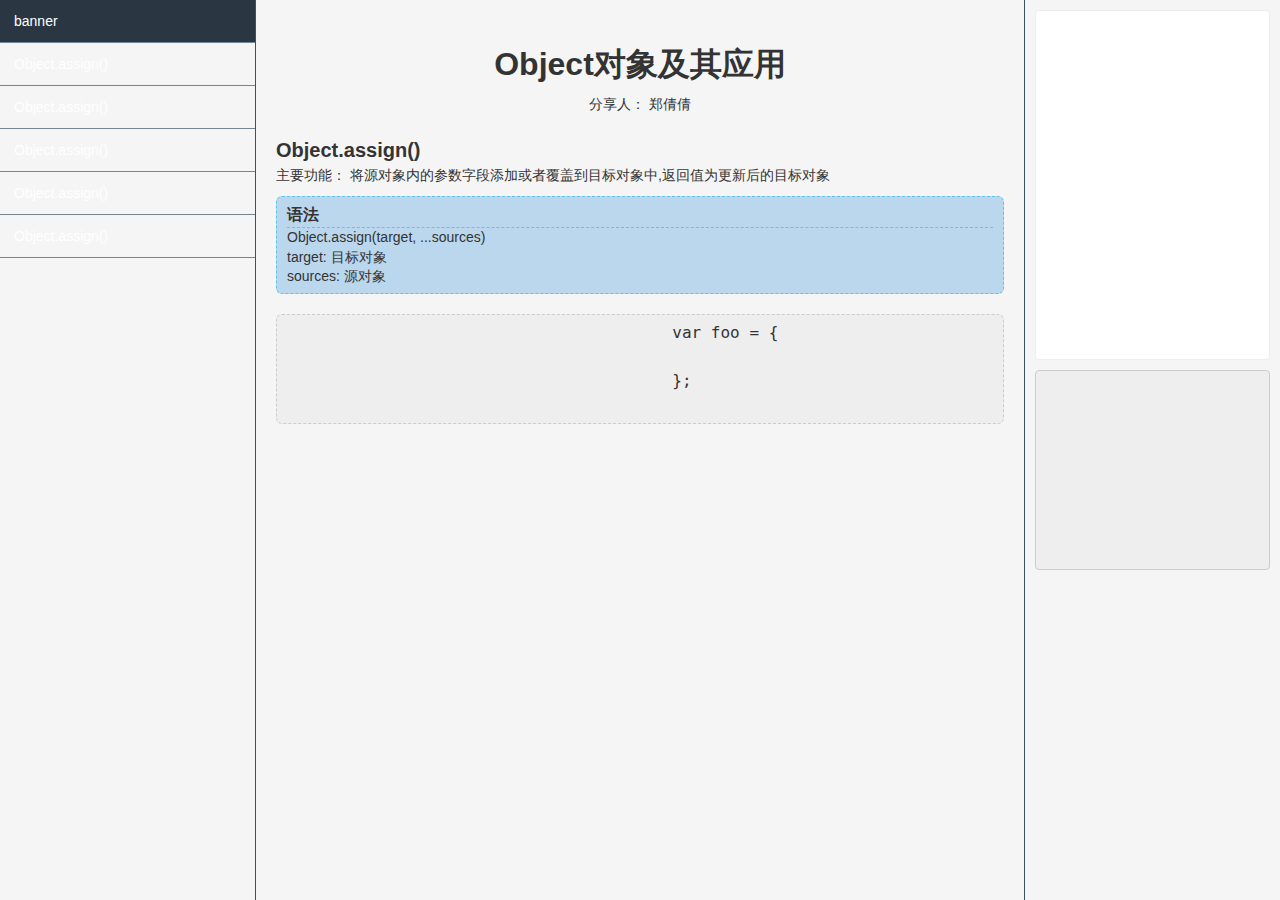
==== object/view/index.html @ 03a698ad ".." ====
<!DOCTYPE html>
<html>
<head>
	<meta charset="utf-8">
	<title></title>
	<link rel="stylesheet" type="text/css" href="../css/index.css">
</head>
<body>
	<div class="container">
		<div class="nav">
			<ul>
				<li class="active">banner</li>
				<li>Object.assign()</li>
				<li>Object.assign()</li>
				<li>Object.assign()</li>
				<li>Object.assign()</li>
				<li>Object.assign()</li>
			</ul>
		</div>
		<div class="main">
			<div class="block">
				<div class="block_title">
					<h1>Object对象及其应用</h1>
					<small class="h1">分享人： 郑倩倩</small>
				</div>
			</div>
			<div class="block">
				<div class="block_title">
					<h2>Object.assign()</h2>
					<small>主要功能： 将源对象内的参数字段添加或者覆盖到目标对象中,返回值为更新后的目标对象</small>
				</div>
				<div class="block_content">
					<div class="tip">
						<p class="title">语法</p>
						<p>Object.assign(target, ...sources)</p>
						<p>target: 目标对象</p>
						<p>sources: 源对象</p>
					</div>
					<pre class="code">
					var foo = {
							
					};
					</pre>
				</div>
			</div>
		</div>
		<div class="inputarea">
			<div class="content" contenteditable="true"></div>
			<div class="console">
				
			</div>
		</div>
	</div>
	<script type="text/javascript" src="../js/index.js"></script>
</body>
</html>
---- object/css/index.css ----
@charset "utf-8";
body,h1,h2,h3,h4,h5,h6,p,dl,dt,dd,ul,ol,li,small,form,button,input,textarea,th,td {margin:0;padding:0;max-height: 9999px;}
/*body,button,input,select,textarea{font:12px/1.5 tahoma,\5b8b\4f53,arial,sans-serif}*/
h1,h2,h3,h4,h5,h6,button,input,select,textarea {font-size:100%;font-weight:normal}
input,button,textarea,select { outline:none;background-color: white;}
ul,ol,li {list-style:none;}
img {border:0;max-width: 100%;display: block;}
textarea { resize:none}
input { outline: none;box-shadow: none;-webkit-appearance: none;appearance:none; }
table {border-collapse:collapse; border-spacing: 0;}
body {color:#333;position:relative;_background-attachment:fixed;_background-image:url(about:blank)}
body,button,input,select,textarea {line-height:1.5em; font-family: '\5FAE\8F6F\96C5\9ED1','Microsoft YaHei',\5b8b\4f53,tahoma,arial,sans-serif;border:0}
html,body {
font-family: "Hiragino Sans GB", "PingFang SC",Helvetica,"Microsoft YaHei","Hiragino Sans GB","enQuanYi Micro Hei",sans-serif;-webkit-font-smoothing: antialiased;
-webkit-font-smoothing: antialiased;
}
* {box-sizing: border-box;-webkit-box-sizing: border-box;color:#333333;padding:0;margin:0;border:0;line-height: 1.5em;max-width: 100%;-webkit-tap-highlight-color:rgba(0,0,0,0);}
a {text-decoration:none;outline:0;color:inherit;}
b,span {color: inherit;font-style: inherit;font-size: inherit;}

.fl { float: left;}
.fr { float: right;}
.btn{cursor: pointer; -ms-user-select: none; -moz-user-select: none; -webkit-user-select: none; user-select: none;}
body .hidden { display: none;}
.clearfix{ zoom:1; }
.clearfix:after{ clear:both; content:"."; display:block; height:0; visibility:hidden;zoom:1;overflow: hidden;}

body, html { 
	height: 100%; 
	background-color: #f5f5f5; 
}
.nav {
	width: 20%;
	height: 100%;
	position: absolute;
	left: 0;
	top: 0;
	border-right: 1px solid #3e5161;
	background: url(../images/bg.png) no-repeat;
	background-size: 100% 100%;
	padding-bottom: 140px;
}
.nav li {
	font-size: 14px;
	line-height: 3em;
	color: #fff;
	padding-left: 1em;
	border-bottom: 1px solid #738492;
	width: 100%;
}
.nav li:hover, .nav li.active {
	background-color: #2a3742;
}

.main {
	margin-left: 20%;
	margin-right: 20%;
	padding: 20px;
}


.block + .block {
	margin-top: 20px;
}
.block_title h1 {
	font-size: 32px;
	font-weight: bold;
	text-align: center;
	padding: 20px 0 6px;
}
.block_title h2 {
	font-size: 20px;
	font-weight: bold;
}

.block_title small {
	display: block;
	font-size: 14px;
}
.block_title small.h1 {
	text-align: center;
}

.tip {
	background-color: #bad7ed;
	padding: 6px 10px;
	border: 1px dashed #5bc5ed;
	margin-top: 10px;
	border-radius: 6px;
}
.tip p {
	line-height: 1.4em;
	font-size: 14px;
}
.tip .title {
	font-size: 16px;
	font-weight: bold;
	border-bottom: 1px dashed #5bc5ed;
	line-height: 1.5em;
}

.code {
	background-color: #eee;
	border: 1px dashed #ccc;
	font-size: 16px;
	padding: 6px 10px;
	border-radius: 6px;
	margin-top: 20px;
}



.inputarea {
	width: 20%;
	position: absolute;
	right: 0;
	top: 0;
	height: 100%;
	border-left: 1px solid #3e5161;
	padding: 10px;
}

.content {
	background-color: #fff;
	border-radius: 4px;
	height: 350px;
	border: 1px solid #eee;
	font-size: 14px;
	padding: 10px;
}

.console {
	background-color: #eee;
	border: 1px solid #ccc;
	height: 200px;
	margin-top: 10px;
	border-radius: 4px;
}
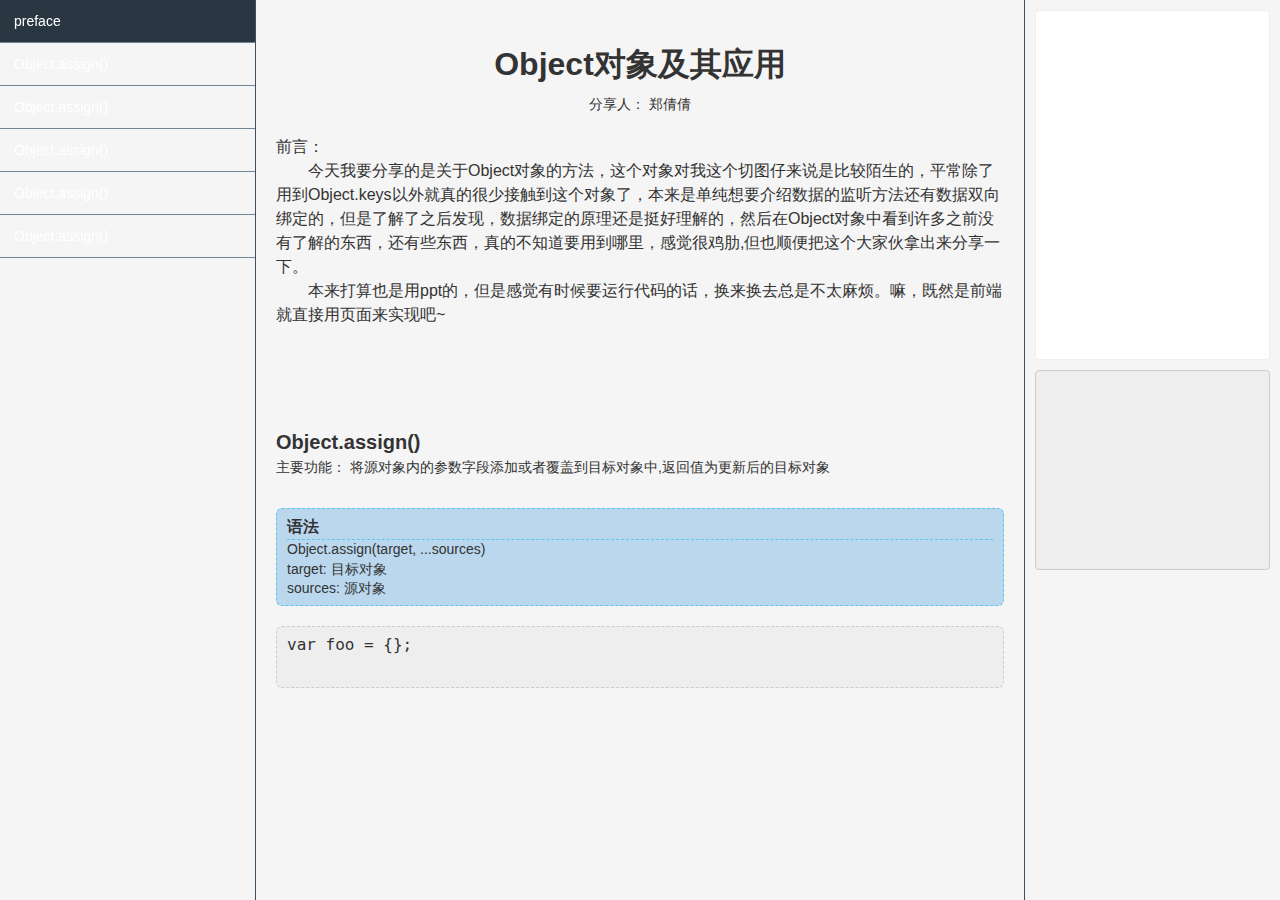
==== commit 01048234: ".." ====
--- a/object/view/index.html
+++ b/object/view/index.html
@@ -9,7 +9,7 @@
 	<div class="container">
 		<div class="nav">
 			<ul>
-				<li class="active">banner</li>
+				<li class="active">preface</li>
 				<li>Object.assign()</li>
 				<li>Object.assign()</li>
 				<li>Object.assign()</li>
@@ -22,6 +22,11 @@
 				<div class="block_title">
 					<h1>Object对象及其应用</h1>
 					<small class="h1">分享人： 郑倩倩</small>
+				</div>
+				<div class="block_content">
+					<p>前言：</p>
+					<p class="block_ct">今天我要分享的是关于Object对象的方法，这个对象对我这个切图仔来说是比较陌生的，平常除了用到Object.keys以外就真的很少接触到这个对象了，本来是单纯想要介绍数据的监听方法还有数据双向绑定的，但是了解了之后发现，数据绑定的原理还是挺好理解的，然后在Object对象中看到许多之前没有了解的东西，还有些东西，真的不知道要用到哪里，感觉很鸡肋,但也顺便把这个大家伙拿出来分享一下。</p>
+					<p class="block_ct">本来打算也是用ppt的，但是感觉有时候要运行代码的话，换来换去总是不太麻烦。嘛，既然是前端就直接用页面来实现吧~</p>
 				</div>
 			</div>
 			<div class="block">
@@ -37,20 +42,17 @@
 						<p>sources: 源对象</p>
 					</div>
 					<pre class="code">
-					var foo = {
-							
-					};
+						var foo = {};
 					</pre>
 				</div>
 			</div>
 		</div>
 		<div class="inputarea">
-			<div class="content" contenteditable="true"></div>
-			<div class="console">
-				
-			</div>
+			<pre class="content" contenteditable="true"></pre>
+			<pre class="console"></pre>
 		</div>
 	</div>
 	<script type="text/javascript" src="../js/index.js"></script>
+	<script type="text/javascript" class="myscript"></script>
 </body>
 </html>--- a/object/css/index.css
+++ b/object/css/index.css
@@ -32,7 +32,7 @@
 .nav {
 	width: 20%;
 	height: 100%;
-	position: absolute;
+	position: fixed;
 	left: 0;
 	top: 0;
 	border-right: 1px solid #3e5161;
@@ -52,6 +52,35 @@
 	background-color: #2a3742;
 }
 
+.inputarea {
+	width: 20%;
+	position: fixed;
+	right: 0;
+	top: 0;
+	height: 100%;
+	border-left: 1px solid #3e5161;
+	padding: 10px;
+}
+
+.content {
+	background-color: #fff;
+	border-radius: 4px;
+	height: 350px;
+	border: 1px solid #eee;
+	font-size: 14px;
+	padding: 10px;
+}
+
+.console {
+	background-color: #eee;
+	border: 1px solid #ccc;
+	height: 200px;
+	margin-top: 10px;
+	padding: 10px;
+	border-radius: 4px;
+}
+
+
 .main {
 	margin-left: 20%;
 	margin-right: 20%;
@@ -59,6 +88,9 @@
 }
 
 
+.block {
+	padding-bottom: 80px;
+}
 .block + .block {
 	margin-top: 20px;
 }
@@ -81,6 +113,12 @@
 	text-align: center;
 }
 
+.block_content {
+	padding-top: 20px;
+}
+.block_ct {
+	text-indent: 2em;
+}
 .tip {
 	background-color: #bad7ed;
 	padding: 6px 10px;
@@ -110,29 +148,3 @@
 
 
 
-.inputarea {
-	width: 20%;
-	position: absolute;
-	right: 0;
-	top: 0;
-	height: 100%;
-	border-left: 1px solid #3e5161;
-	padding: 10px;
-}
-
-.content {
-	background-color: #fff;
-	border-radius: 4px;
-	height: 350px;
-	border: 1px solid #eee;
-	font-size: 14px;
-	padding: 10px;
-}
-
-.console {
-	background-color: #eee;
-	border: 1px solid #ccc;
-	height: 200px;
-	margin-top: 10px;
-	border-radius: 4px;
-}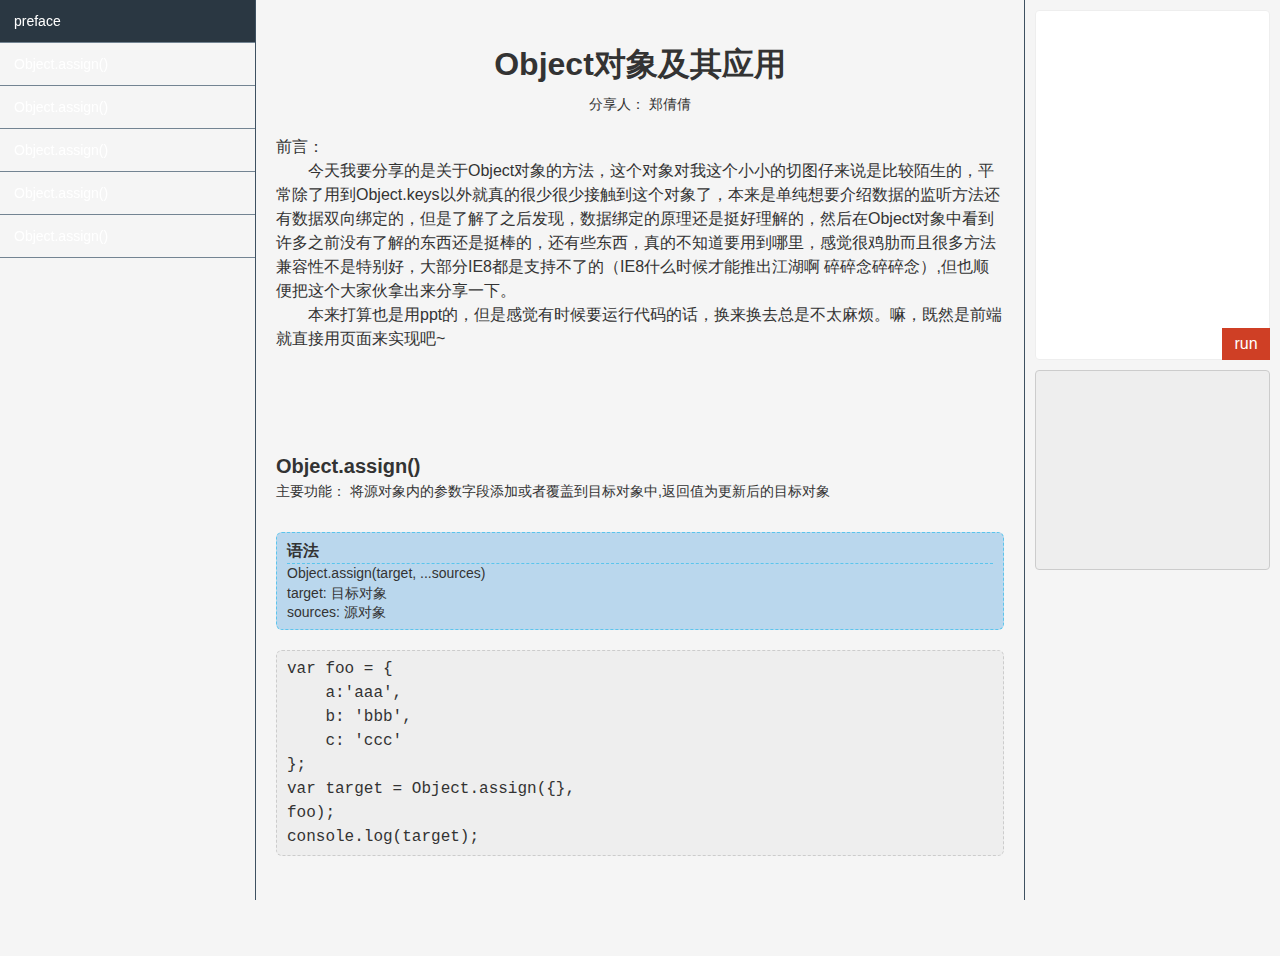
==== commit 298e9300: ".." ====
--- a/object/view/index.html
+++ b/object/view/index.html
@@ -25,7 +25,7 @@
 				</div>
 				<div class="block_content">
 					<p>前言：</p>
-					<p class="block_ct">今天我要分享的是关于Object对象的方法，这个对象对我这个切图仔来说是比较陌生的，平常除了用到Object.keys以外就真的很少接触到这个对象了，本来是单纯想要介绍数据的监听方法还有数据双向绑定的，但是了解了之后发现，数据绑定的原理还是挺好理解的，然后在Object对象中看到许多之前没有了解的东西，还有些东西，真的不知道要用到哪里，感觉很鸡肋,但也顺便把这个大家伙拿出来分享一下。</p>
+					<p class="block_ct">今天我要分享的是关于Object对象的方法，这个对象对我这个小小的切图仔来说是比较陌生的，平常除了用到Object.keys以外就真的很少很少接触到这个对象了，本来是单纯想要介绍数据的监听方法还有数据双向绑定的，但是了解了之后发现，数据绑定的原理还是挺好理解的，然后在Object对象中看到许多之前没有了解的东西还是挺棒的，还有些东西，真的不知道要用到哪里，感觉很鸡肋而且很多方法兼容性不是特别好，大部分IE8都是支持不了的（IE8什么时候才能推出江湖啊 碎碎念碎碎念）,但也顺便把这个大家伙拿出来分享一下。</p>
 					<p class="block_ct">本来打算也是用ppt的，但是感觉有时候要运行代码的话，换来换去总是不太麻烦。嘛，既然是前端就直接用页面来实现吧~</p>
 				</div>
 			</div>
@@ -42,13 +42,16 @@
 						<p>sources: 源对象</p>
 					</div>
 					<pre class="code">
-						var foo = {};
+						var foo = {a:'aaa',b: 'bbb',c: 'ccc'};
+						var target = Object.assign({},foo);
+						console.log(target);
 					</pre>
 				</div>
 			</div>
 		</div>
 		<div class="inputarea">
 			<pre class="content" contenteditable="true"></pre>
+			<div class="run btn">run</div>
 			<pre class="console"></pre>
 		</div>
 	</div>
--- a/object/css/index.css
+++ b/object/css/index.css
@@ -80,6 +80,18 @@
 	border-radius: 4px;
 }
 
+.run {
+	background-color: #cf3f25;
+	width: 3em;
+	text-align: center;
+	display: block;
+	height: 2em;
+	line-height: 2em;
+	font-size: 16px;
+	margin-top: -2em;
+	float: right;
+	color: #fff;
+}
 
 .main {
 	margin-left: 20%;
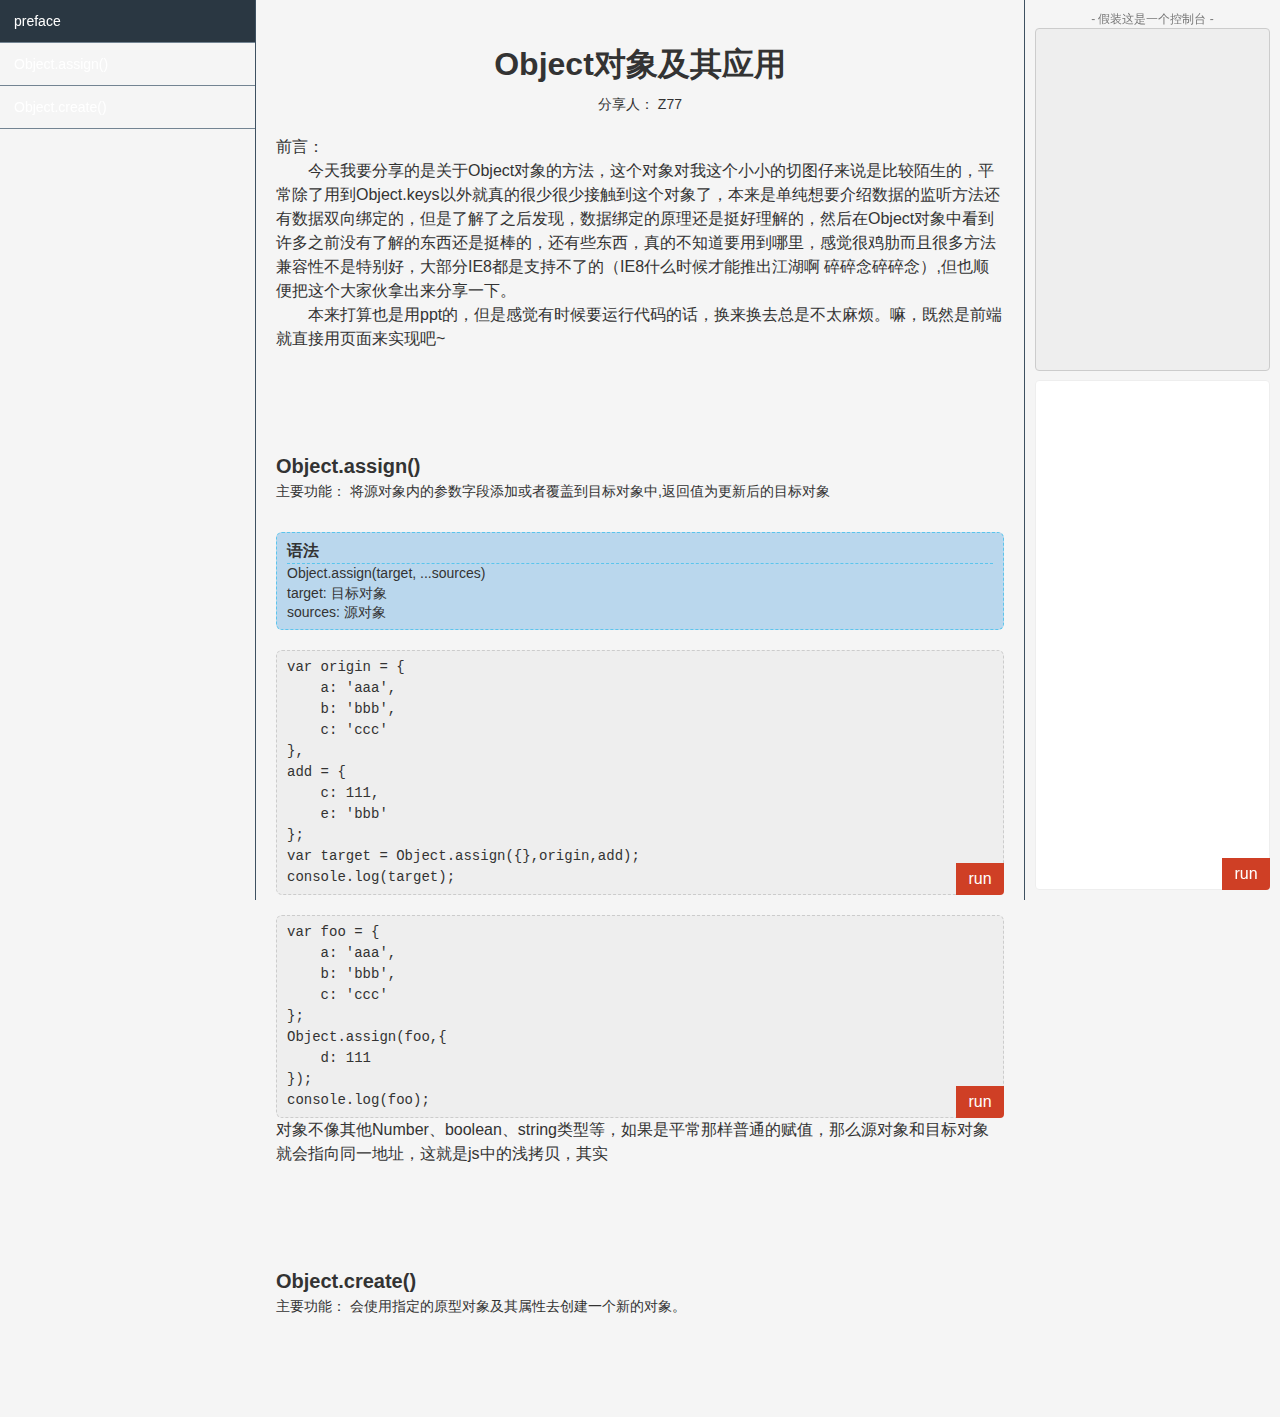
==== commit add8f053: ".." ====
--- a/object/view/index.html
+++ b/object/view/index.html
@@ -2,26 +2,23 @@
 <html>
 <head>
 	<meta charset="utf-8">
-	<title></title>
+	<title>technology-sharing_object</title>
 	<link rel="stylesheet" type="text/css" href="../css/index.css">
 </head>
 <body>
 	<div class="container">
 		<div class="nav">
 			<ul>
-				<li class="active">preface</li>
-				<li>Object.assign()</li>
-				<li>Object.assign()</li>
-				<li>Object.assign()</li>
-				<li>Object.assign()</li>
-				<li>Object.assign()</li>
+				<li><a href="#preface" class="active">preface</a></li>
+				<li><a href="#assign">Object.assign()</a></li>
+				<li><a href="#create">Object.create()</a></li>
 			</ul>
 		</div>
 		<div class="main">
-			<div class="block">
+			<div class="block" id="preface">
 				<div class="block_title">
 					<h1>Object对象及其应用</h1>
-					<small class="h1">分享人： 郑倩倩</small>
+					<small class="h1">分享人： Z77</small>
 				</div>
 				<div class="block_content">
 					<p>前言：</p>
@@ -29,7 +26,7 @@
 					<p class="block_ct">本来打算也是用ppt的，但是感觉有时候要运行代码的话，换来换去总是不太麻烦。嘛，既然是前端就直接用页面来实现吧~</p>
 				</div>
 			</div>
-			<div class="block">
+			<div class="block" id="assign">
 				<div class="block_title">
 					<h2>Object.assign()</h2>
 					<small>主要功能： 将源对象内的参数字段添加或者覆盖到目标对象中,返回值为更新后的目标对象</small>
@@ -42,17 +39,36 @@
 						<p>sources: 源对象</p>
 					</div>
 					<pre class="code">
-						var foo = {a:'aaa',b: 'bbb',c: 'ccc'};
-						var target = Object.assign({},foo);
+						var origin = {a: 'aaa',b: 'bbb',c: 'ccc'},
+							add = {c: 111,e: 'bbb'};
+						var target = Object.assign({},origin,add);
 						console.log(target);
 					</pre>
+					<div class="run btn">run</div>
+					<pre class="code">
+						var foo = {a: 'aaa',b: 'bbb',c: 'ccc'};
+						Object.assign(foo,{d: 111});
+						console.log(foo);
+					</pre>
+					<div class="run btn">run</div>
+					<p>对象不像其他Number、boolean、string类型等，如果是平常那样普通的赋值，那么源对象和目标对象就会指向同一地址，这就是js中的浅拷贝，其实</p>
 				</div>
 			</div>
-		</div>
+			<div class="block" id="create">
+				<div class="block_title">
+					<h2>Object.create()</h2>
+					<small>主要功能： 会使用指定的原型对象及其属性去创建一个新的对象。</small>
+				</div>
+			</div>
+		</div> 
 		<div class="inputarea">
+			<div class="console">
+				<p class="console_title">- 假装这是一个控制台 -</p>
+				<pre class="console_content"></pre>
+			</div>
+
 			<pre class="content" contenteditable="true"></pre>
 			<div class="run btn">run</div>
-			<pre class="console"></pre>
 		</div>
 	</div>
 	<script type="text/javascript" src="../js/index.js"></script>
--- a/object/css/index.css
+++ b/object/css/index.css
@@ -40,7 +40,8 @@
 	background-size: 100% 100%;
 	padding-bottom: 140px;
 }
-.nav li {
+.nav li a{
+	display: block;
 	font-size: 14px;
 	line-height: 3em;
 	color: #fff;
@@ -48,8 +49,23 @@
 	border-bottom: 1px solid #738492;
 	width: 100%;
 }
-.nav li:hover, .nav li.active {
+
+.nav a:hover, .nav a.active {
 	background-color: #2a3742;
+}
+
+.run {
+	background-color: #cf3f25;
+	width: 3em;
+	text-align: center;
+	display: block;
+	height: 2em;
+	line-height: 2em;
+	font-size: 16px;
+	margin-top: -2em;
+	float: right;
+	color: #fff;
+	border-bottom-right-radius: 4px;
 }
 
 .inputarea {
@@ -65,33 +81,46 @@
 .content {
 	background-color: #fff;
 	border-radius: 4px;
-	height: 350px;
+	position: absolute;
+	bottom: 10px;
+	top: 370px;
+	left: 10px;
+	right: 10px;
 	border: 1px solid #eee;
 	font-size: 14px;
+	margin-top: 10px;
 	padding: 10px;
 }
 
 .console {
+	position: absolute;
+	top: 10px;
+	left: 10px;
+	right: 10px;
+	height: 350px;
+}
+.console_title {
+	font-size: 12px;
+	text-align: center;
+	color: #777;
+}
+.console_content {
 	background-color: #eee;
 	border: 1px solid #ccc;
-	height: 200px;
-	margin-top: 10px;
+	border-radius: 4px;
+	width: 100%;
+	height: 98%;
+	display: inline-block;
 	padding: 10px;
-	border-radius: 4px;
 }
 
-.run {
-	background-color: #cf3f25;
-	width: 3em;
-	text-align: center;
-	display: block;
-	height: 2em;
-	line-height: 2em;
-	font-size: 16px;
-	margin-top: -2em;
-	float: right;
-	color: #fff;
+
+.inputarea .run {
+	position: absolute;
+	z-index: 1;
+	bottom: 10px;right: 10px;
 }
+
 
 .main {
 	margin-left: 20%;
@@ -152,7 +181,7 @@
 .code {
 	background-color: #eee;
 	border: 1px dashed #ccc;
-	font-size: 16px;
+	font-size: 14px;
 	padding: 6px 10px;
 	border-radius: 6px;
 	margin-top: 20px;
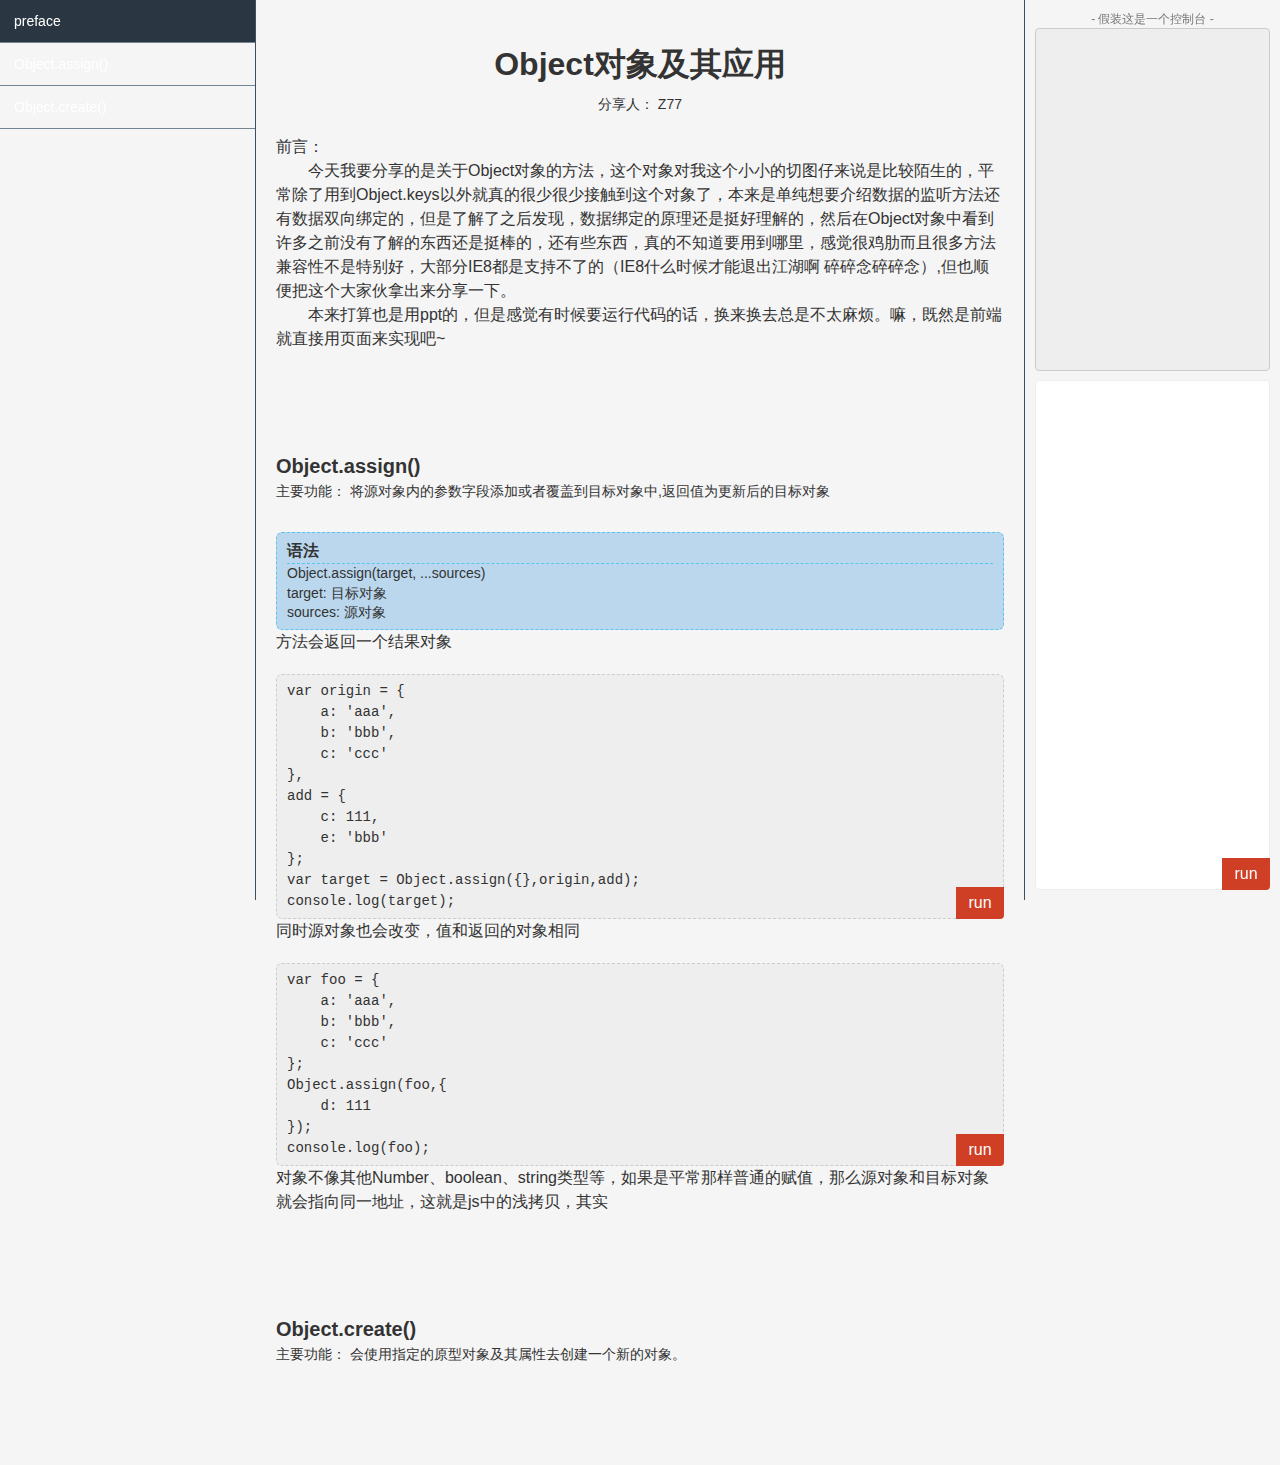
==== commit 4cf3a12b: ".." ====
--- a/object/view/index.html
+++ b/object/view/index.html
@@ -3,6 +3,7 @@
 <head>
 	<meta charset="utf-8">
 	<title>technology-sharing_object</title>
+	<link rel="shortcut icon" href="../images/favicon.ico" type="image/x-icon" />
 	<link rel="stylesheet" type="text/css" href="../css/index.css">
 </head>
 <body>
@@ -22,7 +23,7 @@
 				</div>
 				<div class="block_content">
 					<p>前言：</p>
-					<p class="block_ct">今天我要分享的是关于Object对象的方法，这个对象对我这个小小的切图仔来说是比较陌生的，平常除了用到Object.keys以外就真的很少很少接触到这个对象了，本来是单纯想要介绍数据的监听方法还有数据双向绑定的，但是了解了之后发现，数据绑定的原理还是挺好理解的，然后在Object对象中看到许多之前没有了解的东西还是挺棒的，还有些东西，真的不知道要用到哪里，感觉很鸡肋而且很多方法兼容性不是特别好，大部分IE8都是支持不了的（IE8什么时候才能推出江湖啊 碎碎念碎碎念）,但也顺便把这个大家伙拿出来分享一下。</p>
+					<p class="block_ct">今天我要分享的是关于Object对象的方法，这个对象对我这个小小的切图仔来说是比较陌生的，平常除了用到Object.keys以外就真的很少很少接触到这个对象了，本来是单纯想要介绍数据的监听方法还有数据双向绑定的，但是了解了之后发现，数据绑定的原理还是挺好理解的，然后在Object对象中看到许多之前没有了解的东西还是挺棒的，还有些东西，真的不知道要用到哪里，感觉很鸡肋而且很多方法兼容性不是特别好，大部分IE8都是支持不了的（IE8什么时候才能退出江湖啊 碎碎念碎碎念）,但也顺便把这个大家伙拿出来分享一下。</p>
 					<p class="block_ct">本来打算也是用ppt的，但是感觉有时候要运行代码的话，换来换去总是不太麻烦。嘛，既然是前端就直接用页面来实现吧~</p>
 				</div>
 			</div>
@@ -38,20 +39,26 @@
 						<p>target: 目标对象</p>
 						<p>sources: 源对象</p>
 					</div>
-					<pre class="code">
-						var origin = {a: 'aaa',b: 'bbb',c: 'ccc'},
-							add = {c: 111,e: 'bbb'};
-						var target = Object.assign({},origin,add);
-						console.log(target);
-					</pre>
-					<div class="run btn">run</div>
-					<pre class="code">
-						var foo = {a: 'aaa',b: 'bbb',c: 'ccc'};
-						Object.assign(foo,{d: 111});
-						console.log(foo);
-					</pre>
-					<div class="run btn">run</div>
-					<p>对象不像其他Number、boolean、string类型等，如果是平常那样普通的赋值，那么源对象和目标对象就会指向同一地址，这就是js中的浅拷贝，其实</p>
+					<p class="block_intro">方法会返回一个结果对象</p>
+					<div class="codearea">
+						<pre class="code">
+							var origin = {a: 'aaa',b: 'bbb',c: 'ccc'},
+								add = {c: 111,e: 'bbb'};
+							var target = Object.assign({},origin,add);
+							console.log(target);
+						</pre>
+						<div class="run btn">run</div>
+					</div>
+					<p class="block_intro">同时源对象也会改变，值和返回的对象相同</p>
+					<div class="codearea">
+						<pre class="code">
+							var foo = {a: 'aaa',b: 'bbb',c: 'ccc'};
+							Object.assign(foo,{d: 111});
+							console.log(foo);
+						</pre>
+						<div class="run btn">run</div>
+					</div>
+					<p class="block_intro">对象不像其他Number、boolean、string类型等，如果是平常那样普通的赋值，那么源对象和目标对象就会指向同一地址，这就是js中的浅拷贝，其实</p>
 				</div>
 			</div>
 			<div class="block" id="create">
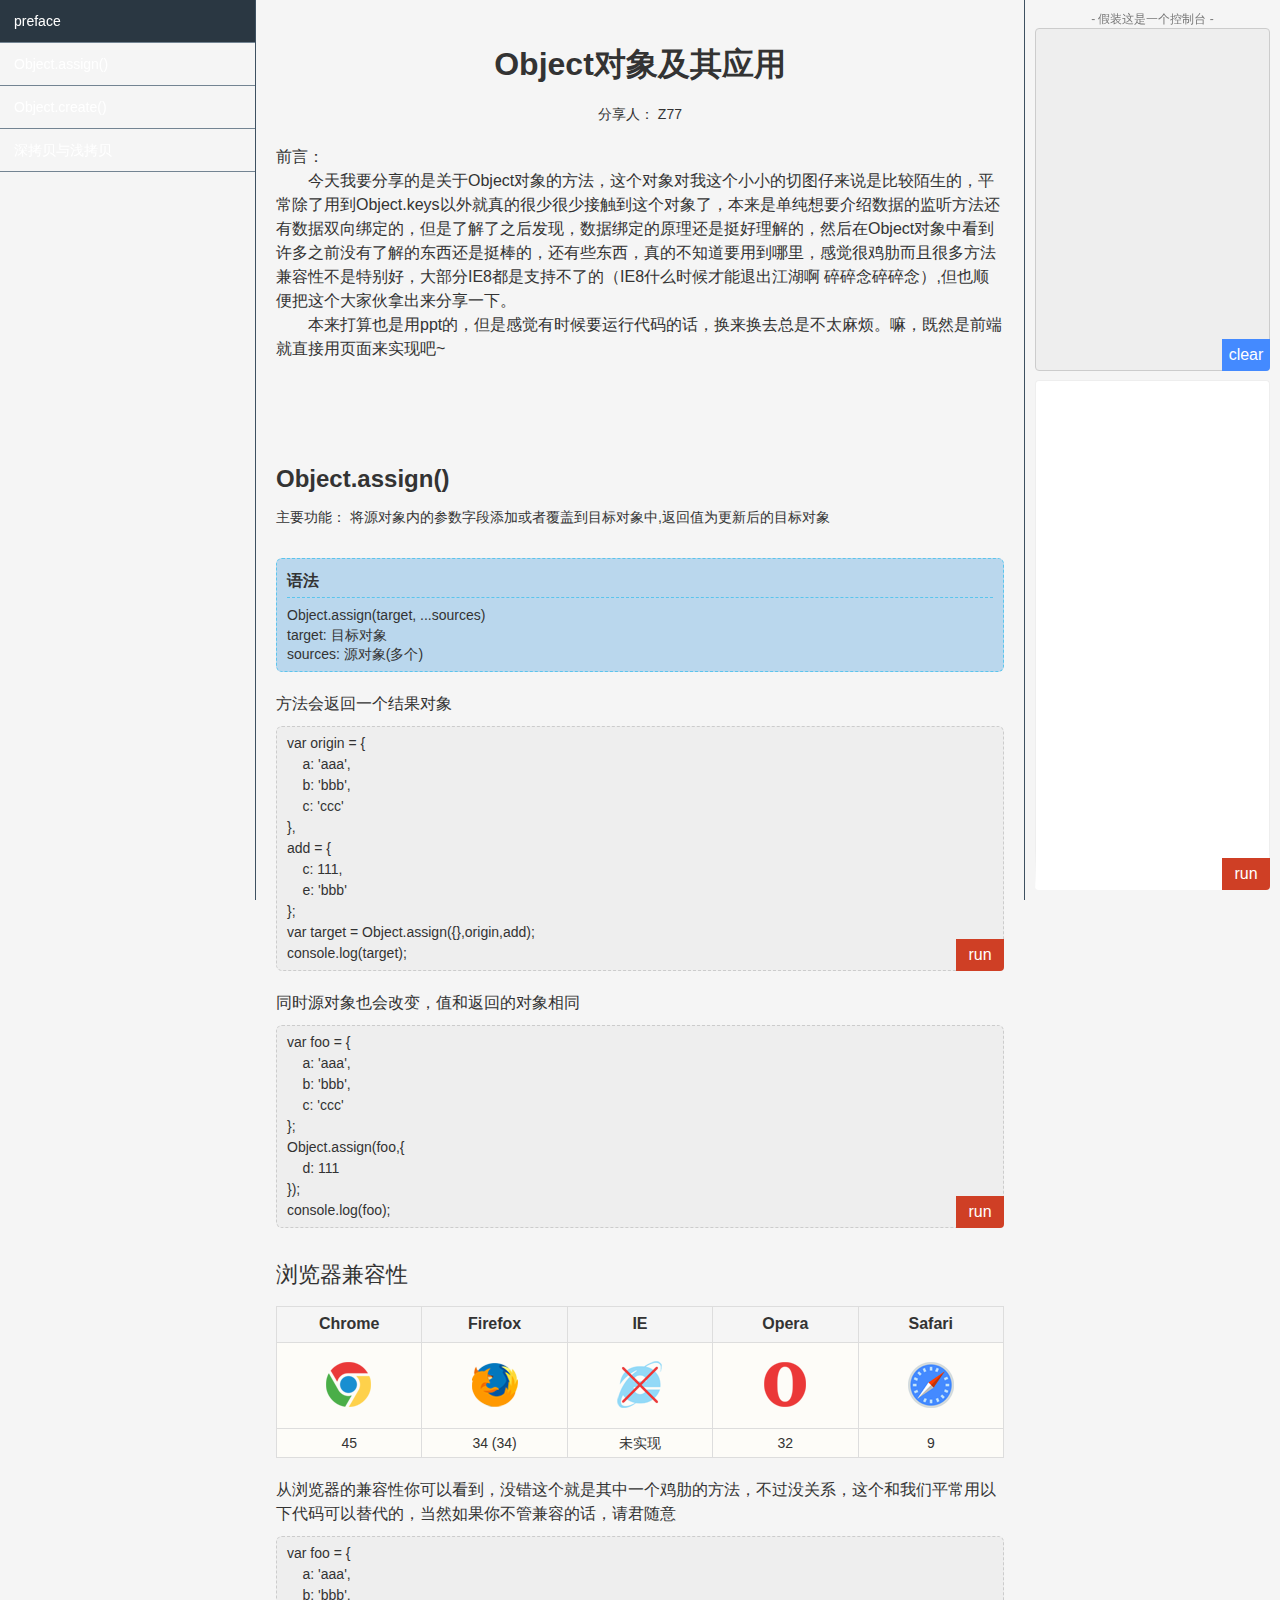
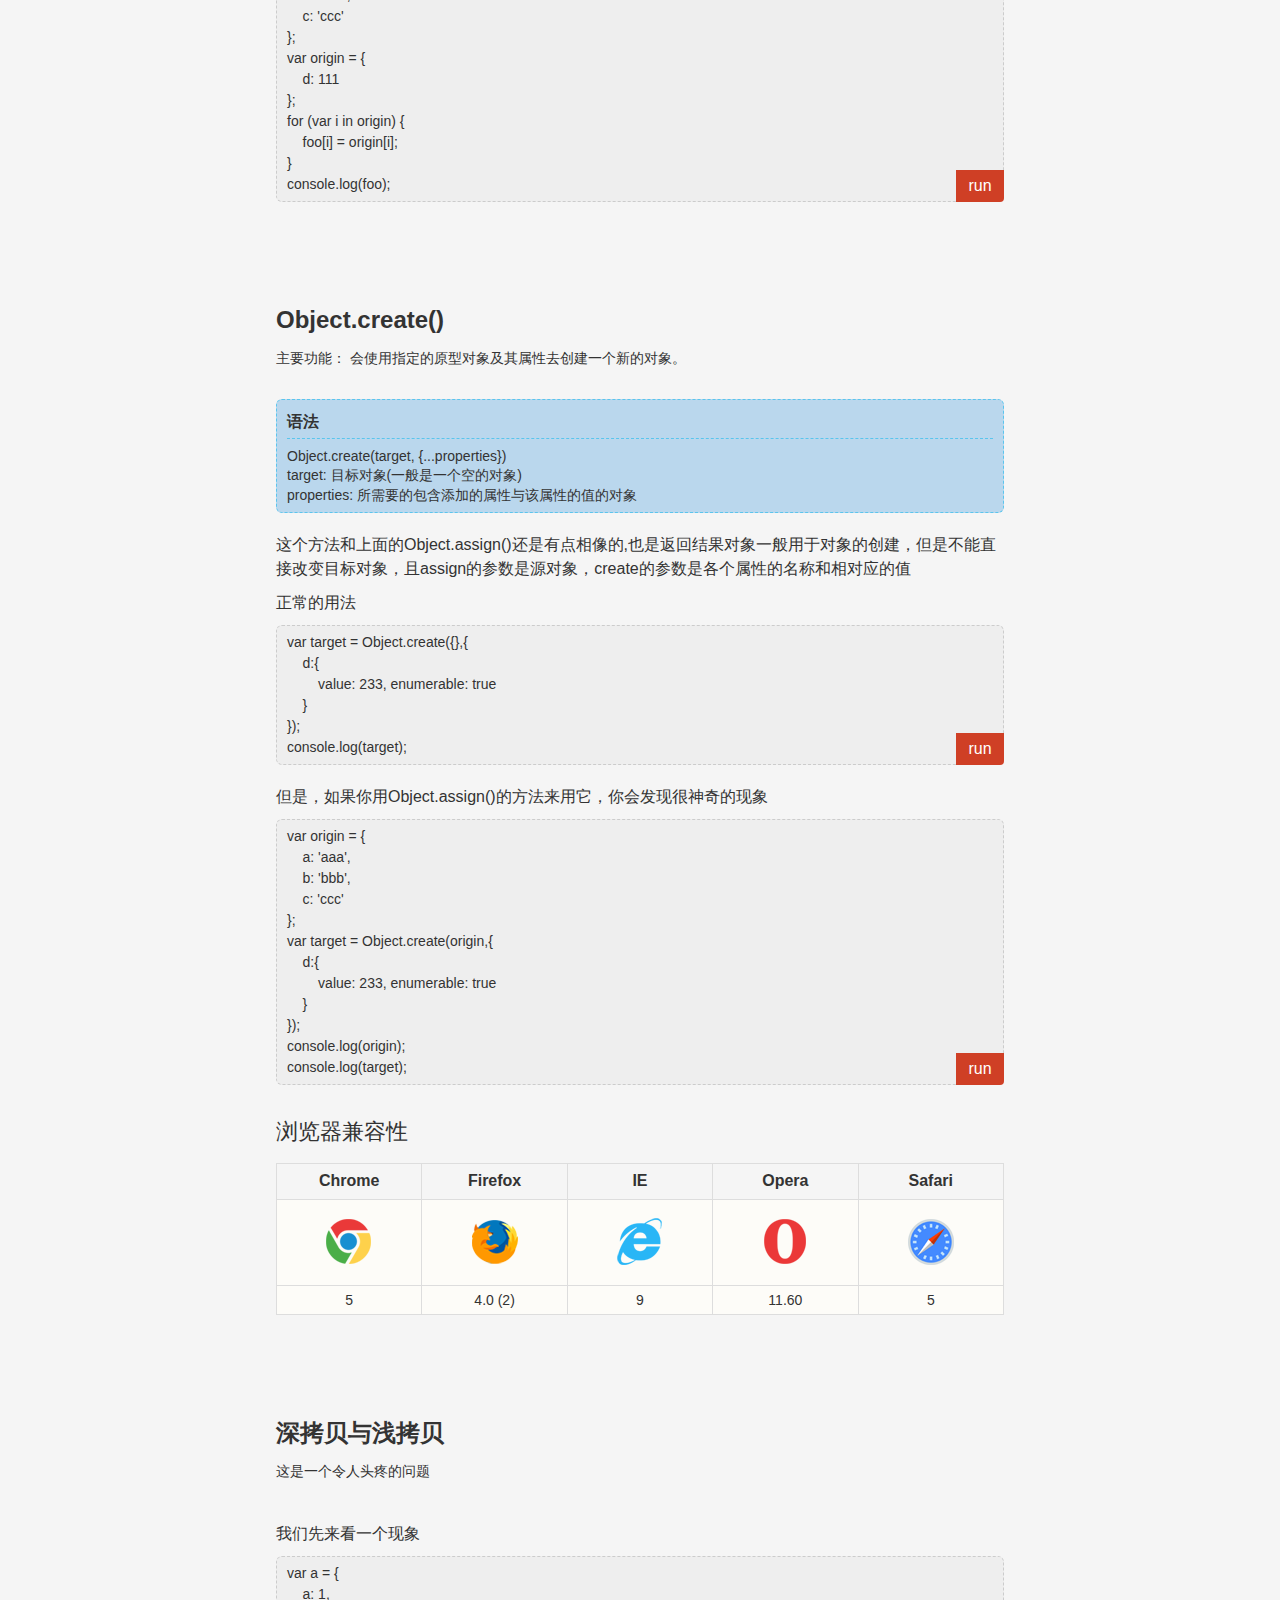
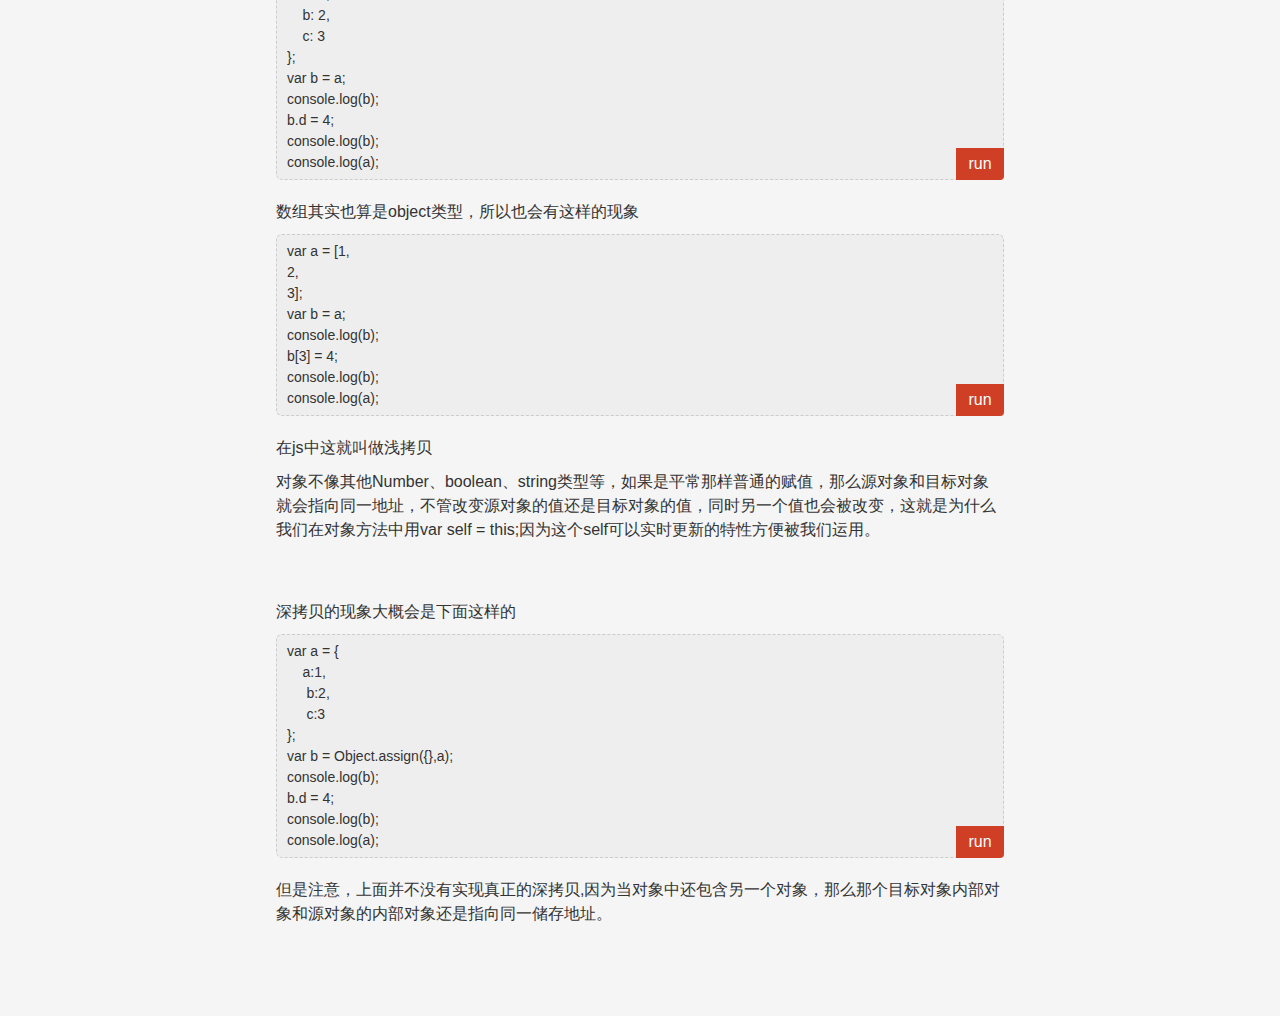
==== commit 1d117835: ".." ====
--- a/object/view/index.html
+++ b/object/view/index.html
@@ -3,7 +3,7 @@
 <head>
 	<meta charset="utf-8">
 	<title>technology-sharing_object</title>
-	<link rel="shortcut icon" href="../images/favicon.ico" type="image/x-icon" />
+	<link rel="shortcut icon" href="../../resource/favicon/favicon.ico" type="image/x-icon" />
 	<link rel="stylesheet" type="text/css" href="../css/index.css">
 </head>
 <body>
@@ -13,6 +13,7 @@
 				<li><a href="#preface" class="active">preface</a></li>
 				<li><a href="#assign">Object.assign()</a></li>
 				<li><a href="#create">Object.create()</a></li>
+				<li><a href="#copy">深拷贝与浅拷贝</a></li>
 			</ul>
 		</div>
 		<div class="main">
@@ -27,6 +28,8 @@
 					<p class="block_ct">本来打算也是用ppt的，但是感觉有时候要运行代码的话，换来换去总是不太麻烦。嘛，既然是前端就直接用页面来实现吧~</p>
 				</div>
 			</div>
+
+
 			<div class="block" id="assign">
 				<div class="block_title">
 					<h2>Object.assign()</h2>
@@ -37,7 +40,7 @@
 						<p class="title">语法</p>
 						<p>Object.assign(target, ...sources)</p>
 						<p>target: 目标对象</p>
-						<p>sources: 源对象</p>
+						<p>sources: 源对象(多个)</p>
 					</div>
 					<p class="block_intro">方法会返回一个结果对象</p>
 					<div class="codearea">
@@ -58,27 +61,190 @@
 						</pre>
 						<div class="run btn">run</div>
 					</div>
-					<p class="block_intro">对象不像其他Number、boolean、string类型等，如果是平常那样普通的赋值，那么源对象和目标对象就会指向同一地址，这就是js中的浅拷贝，其实</p>
-				</div>
-			</div>
+					<div class="browsersupport">
+						<h3>浏览器兼容性</h3>
+						<table class="browsersupport_table">
+						  	<tbody>
+						  		<tr>
+							      	<th>Chrome</th>
+							      	<th>Firefox</th>
+							      	<th>IE</th>
+							      	<th>Opera</th>
+							      	<th>Safari</th>
+						  		</tr>
+						  		<tr class="browsersupport_icons">
+						      		<td><span class="icon icon_browser icon_browser-bschrome"></span></td>
+						      		<td><span class="icon icon_browser icon_browser-bsfirefox"></span></td>
+						      		<td><span class="icon icon_browser icon_browser-noneie"></span></td>
+						      		<td><span class="icon icon_browser icon_browser-bsopera"></span></td>
+						      		<td><span class="icon icon_browser icon_browser-bssafari"></span></td>
+						  		</tr>
+						  		<tr>
+						  			<td>45</td>
+						  			<td>34 (34)</td>
+						  			<td>未实现</td>
+						  			<td>32</td>
+						  			<td>9</td>
+						  		</tr>
+							</tbody>
+						</table>
+					</div>
+					<p class="block_intro">从浏览器的兼容性你可以看到，没错这个就是其中一个鸡肋的方法，不过没关系，这个和我们平常用以下代码可以替代的，当然如果你不管兼容的话，请君随意</p>
+					<div class="codearea">
+						<pre class="code">
+							var foo = {a: 'aaa',b: 'bbb',c: 'ccc'};
+							var origin = {d: 111};
+							for (var i in origin) {
+								foo[i] = origin[i];
+							}
+							console.log(foo);
+						</pre>
+						<div class="run btn">run</div>
+					</div>
+				</div>
+			</div>
+
+
+
 			<div class="block" id="create">
 				<div class="block_title">
 					<h2>Object.create()</h2>
 					<small>主要功能： 会使用指定的原型对象及其属性去创建一个新的对象。</small>
 				</div>
+				<div class="block_content">
+					<div class="tip">
+						<p class="title">语法</p>
+						<p>Object.create(target, {...properties})</p>
+						<p>target: 目标对象(一般是一个空的对象)</p>
+						<p>properties: 所需要的包含添加的属性与该属性的值的对象</p>
+					</div>
+					<p class="block_intro">这个方法和上面的Object.assign()还是有点相像的,也是返回结果对象一般用于对象的创建，但是不能直接改变目标对象，且assign的参数是源对象，create的参数是各个属性的名称和相对应的值</p>
+					<p class="block_intro">正常的用法</p>
+					<div class="codearea">
+						<pre class="code">
+							var target = Object.create({},{d:{value: 233, enumerable: true}});
+							console.log(target);
+						</pre>
+						<div class="run btn">run</div>
+					</div>
+					<p class="block_intro">但是，如果你用Object.assign()的方法来用它，你会发现很神奇的现象</p>
+					<div class="codearea">
+						<pre class="code">
+							var origin = {a: 'aaa',b: 'bbb',c: 'ccc'};
+							var target = Object.create(origin,{d:{value: 233, enumerable: true}});
+							console.log(origin);
+							console.log(target);
+						</pre>
+						<div class="run btn">run</div>
+					</div>
+					<div class="browsersupport">
+						<h3>浏览器兼容性</h3>
+						<table class="browsersupport_table">
+						  	<tbody>
+						  		<tr>
+							      	<th>Chrome</th>
+							      	<th>Firefox</th>
+							      	<th>IE</th>
+							      	<th>Opera</th>
+							      	<th>Safari</th>
+						  		</tr>
+						  		<tr class="browsersupport_icons">
+						      		<td><span class="icon icon_browser icon_browser-bschrome"></span></td>
+						      		<td><span class="icon icon_browser icon_browser-bsfirefox"></span></td>
+						      		<td><span class="icon icon_browser icon_browser-bsie"></span></td>
+						      		<td><span class="icon icon_browser icon_browser-bsopera"></span></td>
+						      		<td><span class="icon icon_browser icon_browser-bssafari"></span></td>
+						  		</tr>
+						  		<tr>
+						  			<td>5</td>
+						  			<td>4.0 (2)	</td>
+						  			<td>9</td>
+						  			<td>11.60</td>
+						  			<td>5</td>
+						  		</tr>
+							</tbody>
+						</table>
+					</div>
+				</div>
+			</div>
+
+
+			<div class="block" id="copy">
+				<div class="block_title">
+					<h2>深拷贝与浅拷贝</h2>
+					<small>这是一个令人头疼的问题</small>
+				</div>
+				<div class="block_content">
+					<p class="block_intro">我们先来看一个现象</p>
+					<div class="codearea">
+						<pre class="code">
+							var a = {a: 1,b: 2,c: 3};
+							var b = a;
+							console.log(b);
+							b.d = 4;
+							console.log(b);
+							console.log(a);
+						</pre>
+						<div class="run btn">run</div>
+					</div>
+					<p class="block_intro">数组其实也算是object类型，所以也会有这样的现象</p>
+					<div class="codearea">
+						<pre class="code">
+							var a = [1,2,3];
+							var b = a;
+							console.log(b);
+							b[3] = 4;
+							console.log(b);
+							console.log(a);
+						</pre>
+						<div class="run btn">run</div>
+					</div>
+					<p class="block_intro">在js中这就叫做浅拷贝</p>
+					<p class="block_intro">对象不像其他Number、boolean、string类型等，如果是平常那样普通的赋值，那么源对象和目标对象就会指向同一地址，不管改变源对象的值还是目标对象的值，同时另一个值也会被改变，这就是为什么我们在对象方法中用var self = this;因为这个self可以实时更新的特性方便被我们运用。</p>
+					<br><br>
+					<p class="block_intro">深拷贝的现象大概会是下面这样的</p>
+					<div class="codearea">
+						<pre class="code">
+							var a = {a:1, b:2, c:3};
+							var b = Object.assign({},a);
+							console.log(b);
+							b.d = 4;
+							console.log(b);
+							console.log(a);
+						</pre>
+						<div class="run btn">run</div>
+					</div>
+					<p class="block_intro">但是注意，上面并不没有实现真正的深拷贝,因为当对象中还包含另一个对象，那么那个目标对象内部对象和源对象的内部对象还是指向同一储存地址。</p>
+
+				</div>
+
 			</div>
 		</div> 
 		<div class="inputarea">
 			<div class="console">
 				<p class="console_title">- 假装这是一个控制台 -</p>
 				<pre class="console_content"></pre>
+				<div class="clear btn" onclick="Code.clear()">clear</div>
 			</div>
 
 			<pre class="content" contenteditable="true"></pre>
 			<div class="run btn">run</div>
 		</div>
 	</div>
+	<script type="text/javascript" src="../js/util.js"></script>
+	<script type="text/javascript" src="../js/cursor.js"></script>
 	<script type="text/javascript" src="../js/index.js"></script>
 	<script type="text/javascript" class="myscript"></script>
 </body>
-</html>+</html>
+
+<!-- var a = {
+    a:1,
+     b:2,
+     c:[2, 3]
+};
+var b = Object.assign({},a);
+console.log(b);
+b.c[2] = 4;
+console.log(b);
+console.log(a); -->--- a/object/css/index.css
+++ b/object/css/index.css
@@ -10,8 +10,12 @@
 table {border-collapse:collapse; border-spacing: 0;}
 body {color:#333;position:relative;_background-attachment:fixed;_background-image:url(about:blank)}
 body,button,input,select,textarea {line-height:1.5em; font-family: '\5FAE\8F6F\96C5\9ED1','Microsoft YaHei',\5b8b\4f53,tahoma,arial,sans-serif;border:0}
-html,body {
-font-family: "Hiragino Sans GB", "PingFang SC",Helvetica,"Microsoft YaHei","Hiragino Sans GB","enQuanYi Micro Hei",sans-serif;-webkit-font-smoothing: antialiased;
+@font-face {
+	font-family: 'sourceHanSan';
+	src: url(../../resource/font/SourceHanSansCN-Regular.otf);
+}
+html, body{
+font-family: "sourceHanSan", "Hiragino Sans GB", "PingFang SC",Helvetica,"Microsoft YaHei","Hiragino Sans GB","enQuanYi Micro Hei",sans-serif;-webkit-font-smoothing: antialiased;
 -webkit-font-smoothing: antialiased;
 }
 * {box-sizing: border-box;-webkit-box-sizing: border-box;color:#333333;padding:0;margin:0;border:0;line-height: 1.5em;max-width: 100%;-webkit-tap-highlight-color:rgba(0,0,0,0);}
@@ -29,6 +33,19 @@
 	height: 100%; 
 	background-color: #f5f5f5; 
 }
+
+p {
+	font-size: 16px;
+}
+
+
+
+.icon {
+	display: inline-block;
+	background-repeat: no-repeat;
+	background-position: center;
+}
+
 .nav {
 	width: 20%;
 	height: 100%;
@@ -54,7 +71,7 @@
 	background-color: #2a3742;
 }
 
-.run {
+.run, .clear {
 	background-color: #cf3f25;
 	width: 3em;
 	text-align: center;
@@ -67,6 +84,9 @@
 	color: #fff;
 	border-bottom-right-radius: 4px;
 }
+.clear {
+	background-color: #448aff;
+}
 
 .inputarea {
 	width: 20%;
@@ -90,6 +110,10 @@
 	font-size: 14px;
 	margin-top: 10px;
 	padding: 10px;
+	border-bottom: 40px solid #fff;
+	white-space: pre-wrap;
+	overflow-x: hidden;
+	overflow-y: auto;
 }
 
 .console {
@@ -112,15 +136,24 @@
 	height: 98%;
 	display: inline-block;
 	padding: 10px;
+	white-space: pre-wrap;
+	overflow-x: hidden;
+	overflow-y: auto;	
 }
 
 
 .inputarea .run {
 	position: absolute;
 	z-index: 1;
-	bottom: 10px;right: 10px;
-}
-
+	bottom: 10px;
+	right: 10px;
+}
+.inputarea .clear {
+	position: absolute;
+	z-index: 1;
+	right: 0;
+	bottom: -11px;
+}
 
 .main {
 	margin-left: 20%;
@@ -142,13 +175,16 @@
 	padding: 20px 0 6px;
 }
 .block_title h2 {
-	font-size: 20px;
+	font-size: 24px;
 	font-weight: bold;
 }
-
+h3 {
+	font-size: 22px;
+}
 .block_title small {
 	display: block;
 	font-size: 14px;
+	margin-top: 10px;
 }
 .block_title small.h1 {
 	text-align: center;
@@ -160,6 +196,12 @@
 .block_ct {
 	text-indent: 2em;
 }
+.block_intro {
+	padding-top: 20px;
+	margin-bottom: -10px;
+	font-size: 16px;
+}
+
 .tip {
 	background-color: #bad7ed;
 	padding: 6px 10px;
@@ -175,7 +217,8 @@
 	font-size: 16px;
 	font-weight: bold;
 	border-bottom: 1px dashed #5bc5ed;
-	line-height: 1.5em;
+	line-height: 2em;
+	margin-bottom: 8px;
 }
 
 .code {
@@ -185,7 +228,101 @@
 	padding: 6px 10px;
 	border-radius: 6px;
 	margin-top: 20px;
-}
-
-
-
+
+}
+
+code, pre {
+	font-family: "sourceHanSan", "Hiragino Sans GB", "PingFang SC",Helvetica,"Microsoft YaHei","Hiragino Sans GB","enQuanYi Micro Hei",sans-serif;-webkit-font-smoothing: antialiased;
+	-webkit-font-smoothing: antialiased;
+}
+
+
+.browsersupport {
+	margin-top: 30px;
+}
+.browsersupport_table th {
+    padding: 0;
+    height: 36px;
+    vertical-align: middle;
+    text-align: center;
+    background-color: #F5F5F5;
+    border: 1px solid #ddd;
+}
+.browsersupport_table {
+	margin-top: 15px;
+	border: 1px solid #aaa;
+	width: 100%;
+    border-collapse: collapse;
+}
+.browsersupport_table td {
+    width: 86px;
+    text-align: center;
+    padding: 0;
+    background-color: #fdfcf8;
+    border: 1px solid #ddd;
+    font-size: 14px;
+	line-height: 2em;
+}
+.browsersupport_icons td {
+	font-size: 0;
+    height: 86px;
+    vertical-align: middle;
+}
+
+.icon_browser {
+	width: 48px;
+	height: 48px;
+	background-image: url('../images/browser.png');
+}
+
+.icon_browser-bschrome {
+    background-position: -20px -90px;
+}
+.icon_browser-bsfirefox {
+    background-position: -88px -90px;
+}
+.icon_browser-bsie {
+    background-position: -156px -90px;
+}
+.icon_browser-bsopera {
+    background-position: -224px -90px;
+}
+.icon_browser-bssafari {
+    background-position: -292px -90px;
+}
+
+.icon_browser-nonechrome {
+    background-position: -20px -178px;
+}
+.icon_browser-nonefirefox {
+    background-position: -88px -178px;
+}
+.icon_browser-noneie {
+    background-position: -156px -178px;
+}
+.icon_browser-noneopera {
+    background-position: -224px -178px;
+}
+.icon_browser-nonesafari {
+    background-position: -292px -178px;
+}
+
+.icon_browser_s {
+	width: 63px;
+	height: 30px;
+}
+.icon_browser_s-bschrome {
+    background-position: -20px -20px;
+}
+.icon_browser_s-bsfirefox {
+    background-position: -103px -20px;
+}
+.icon_browser_s-bsie {
+    background-position: -186px -20px;
+}
+.icon_browser_s-bsopera {
+    background-position: -269px -20px;
+}
+.icon_browser_s-bssafari {
+    background-position: -352px -20px;
+}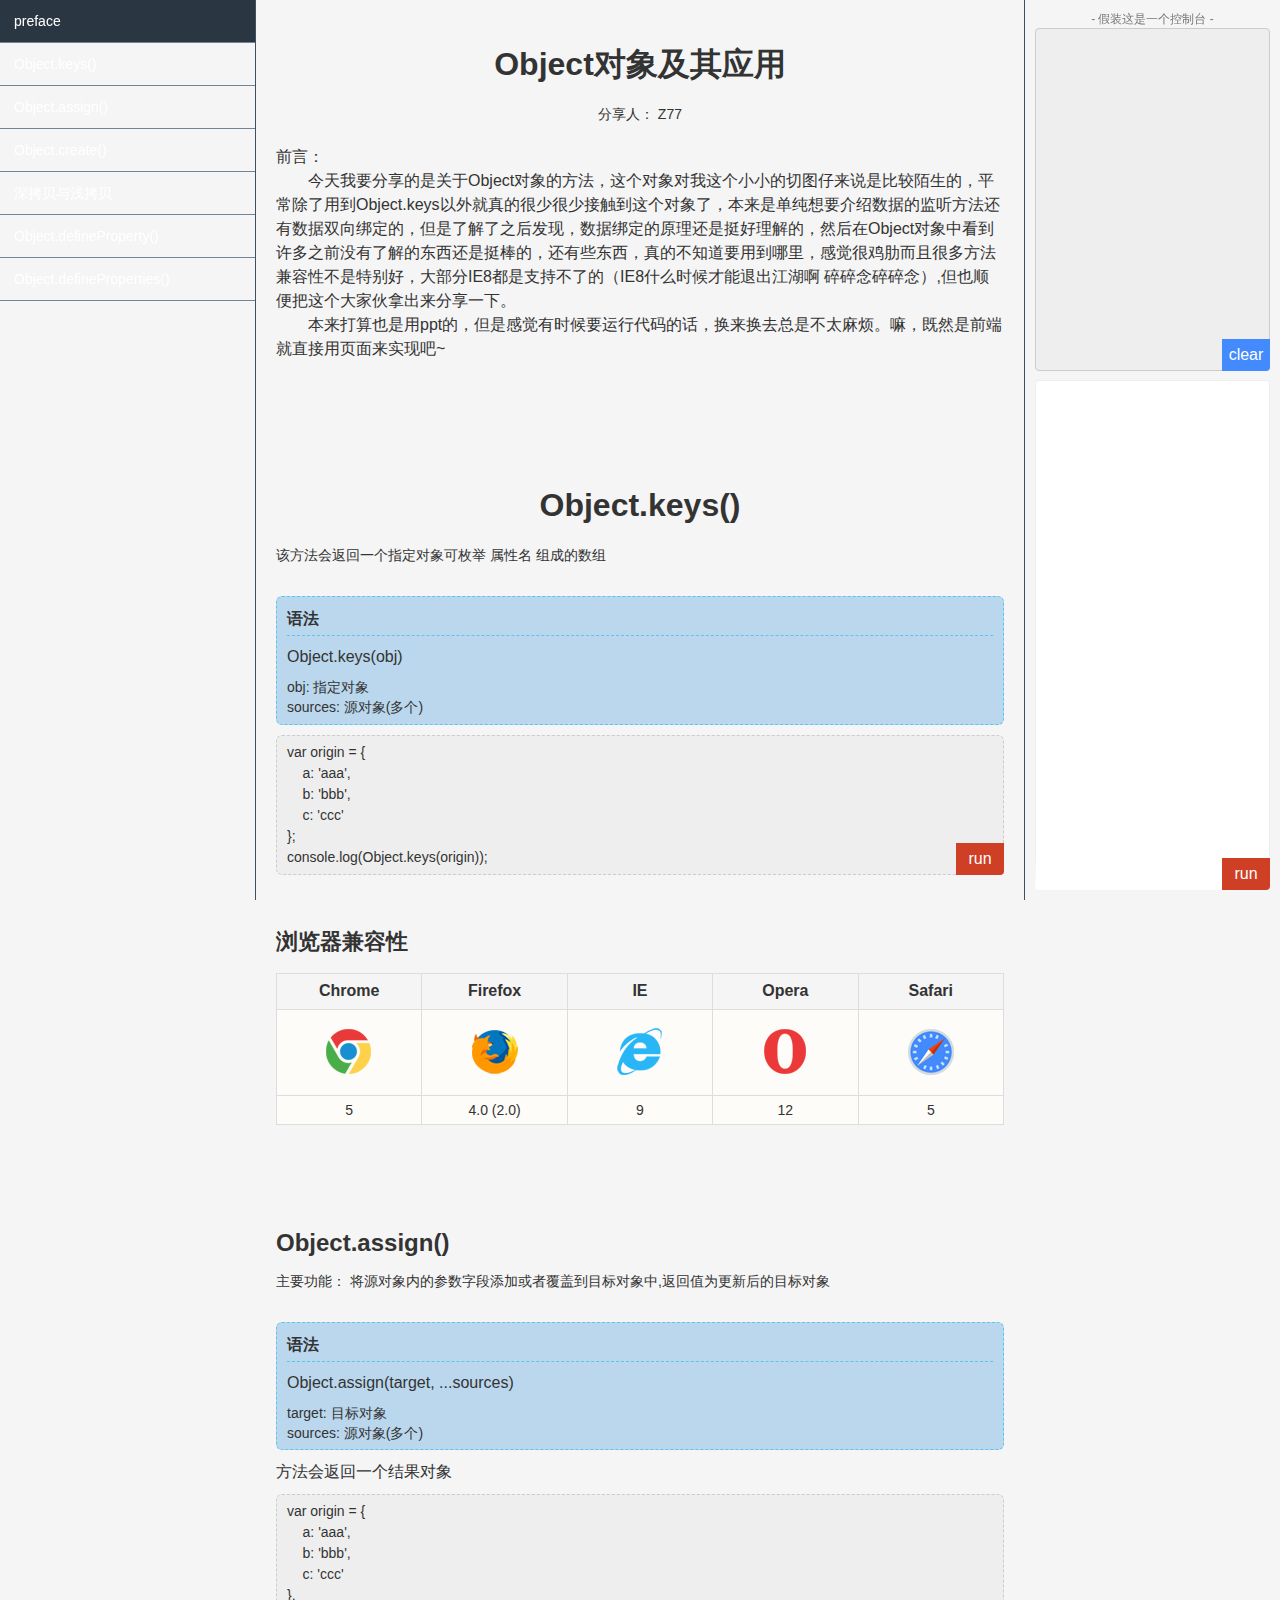
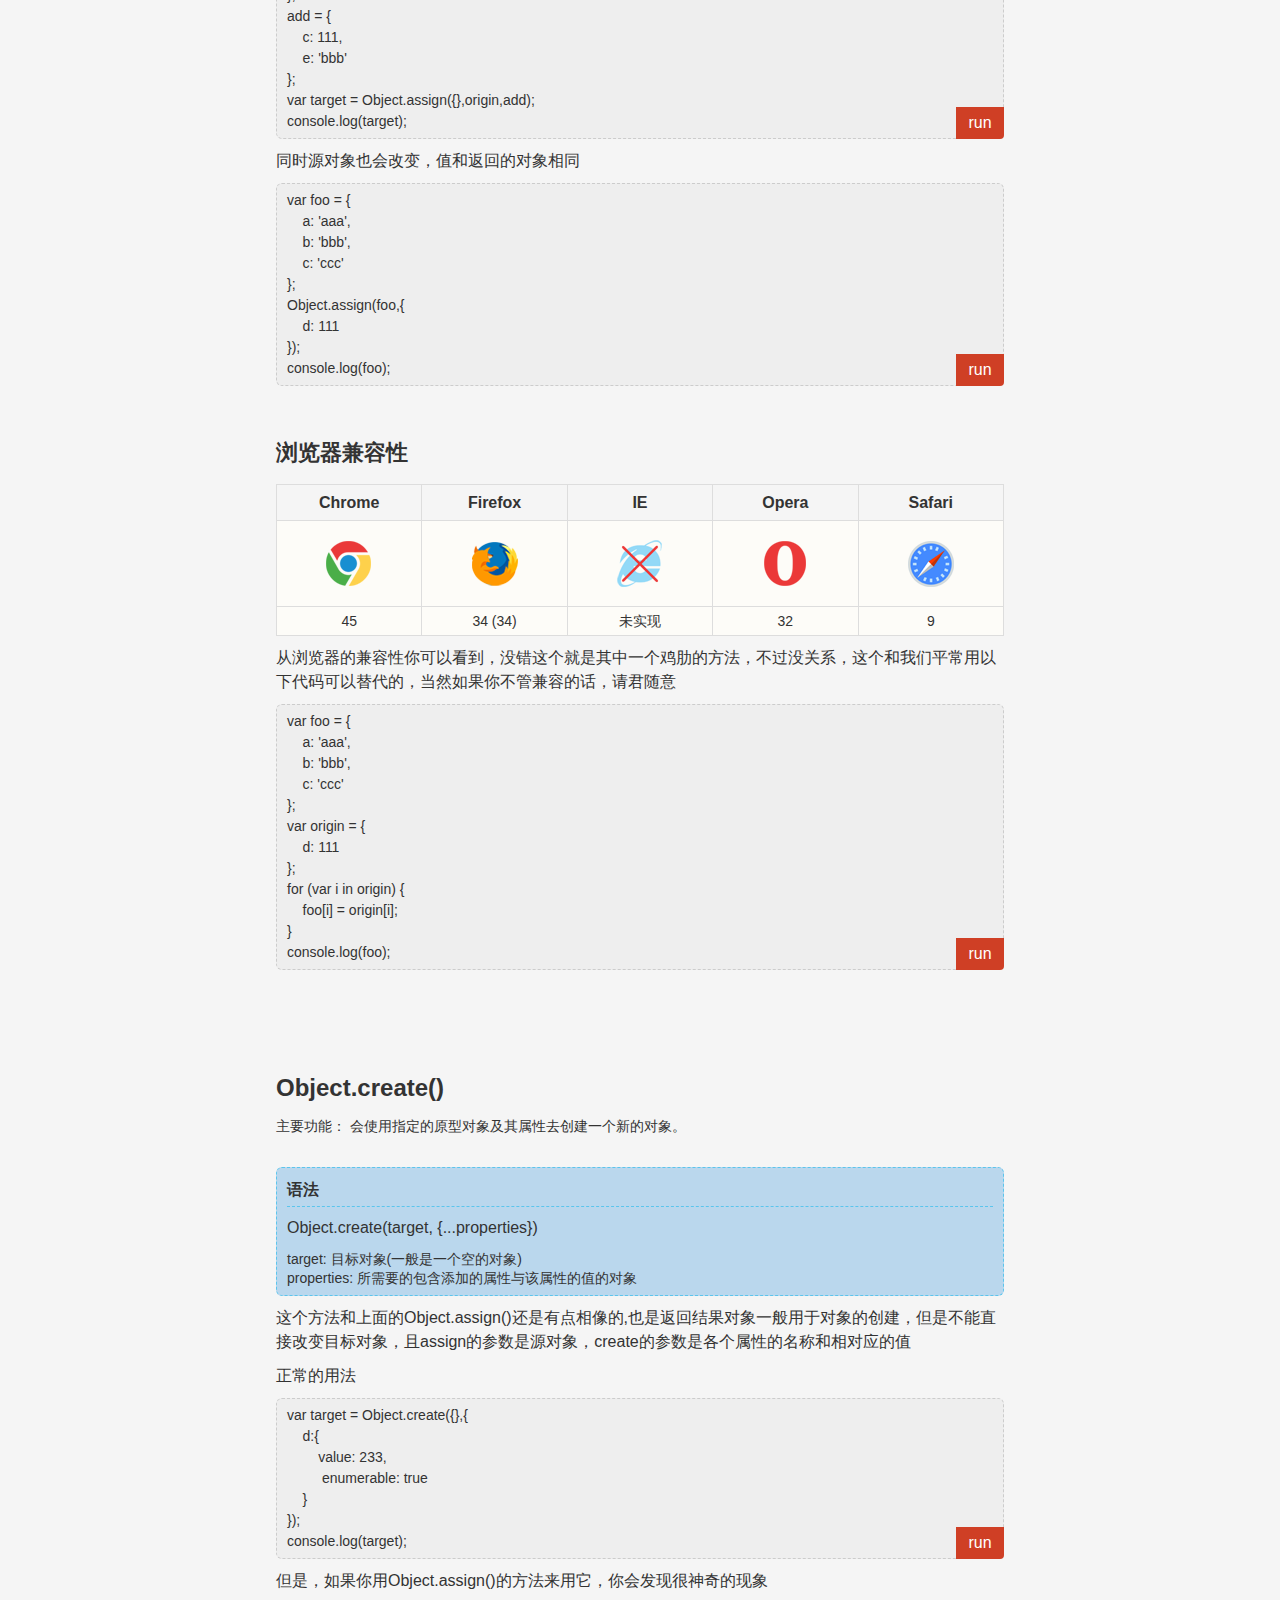
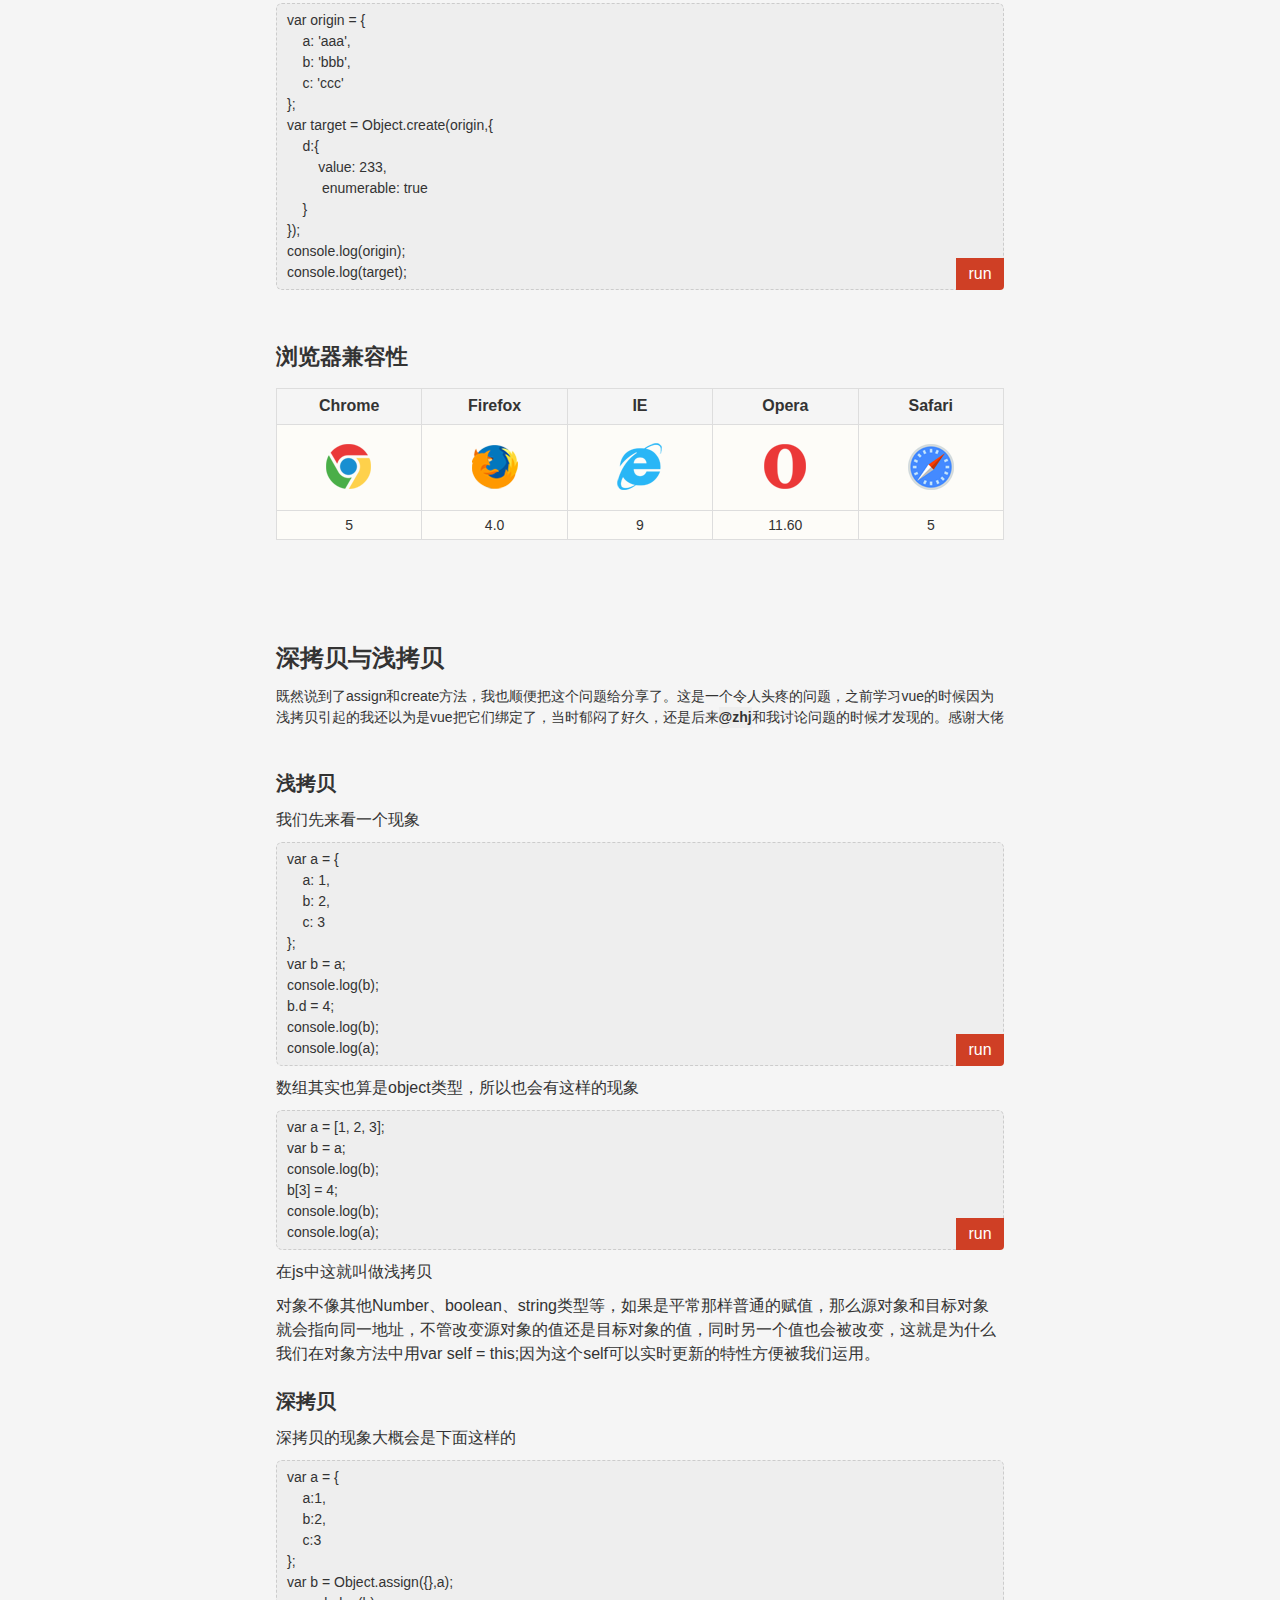
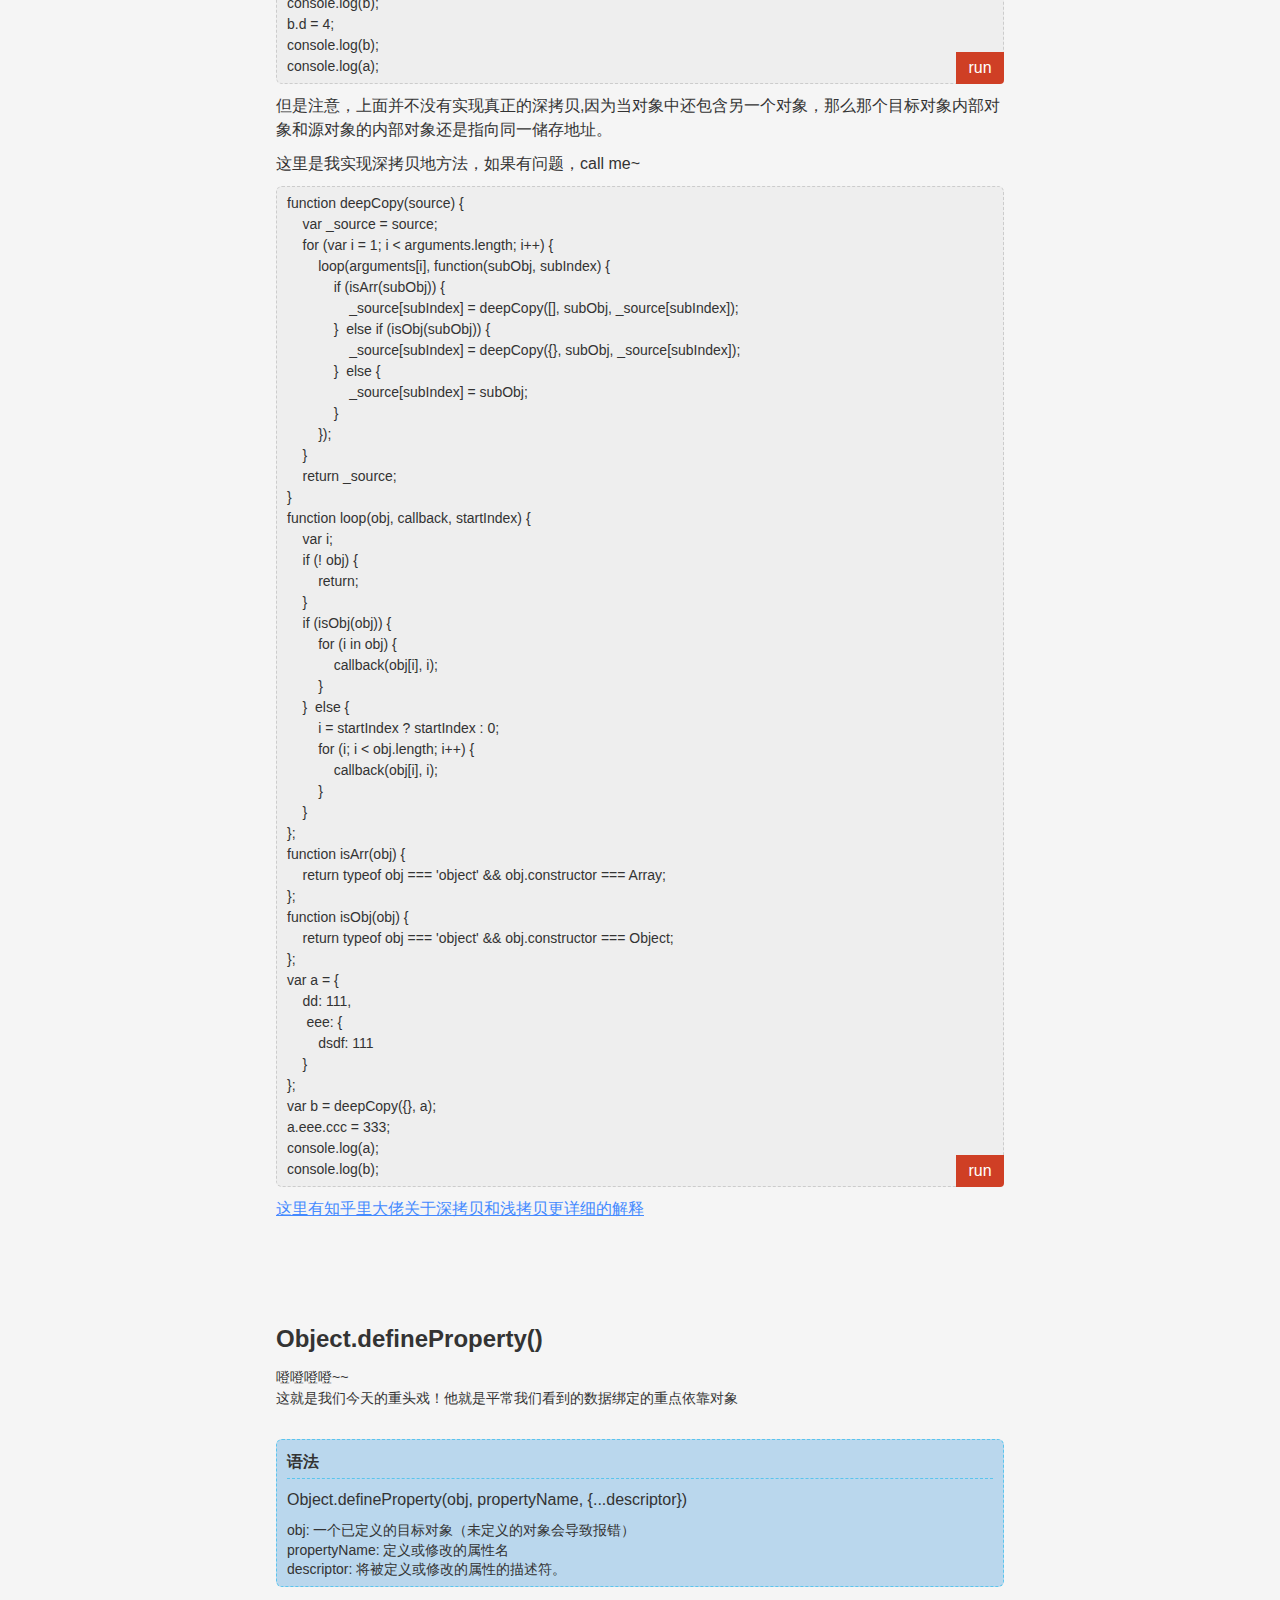
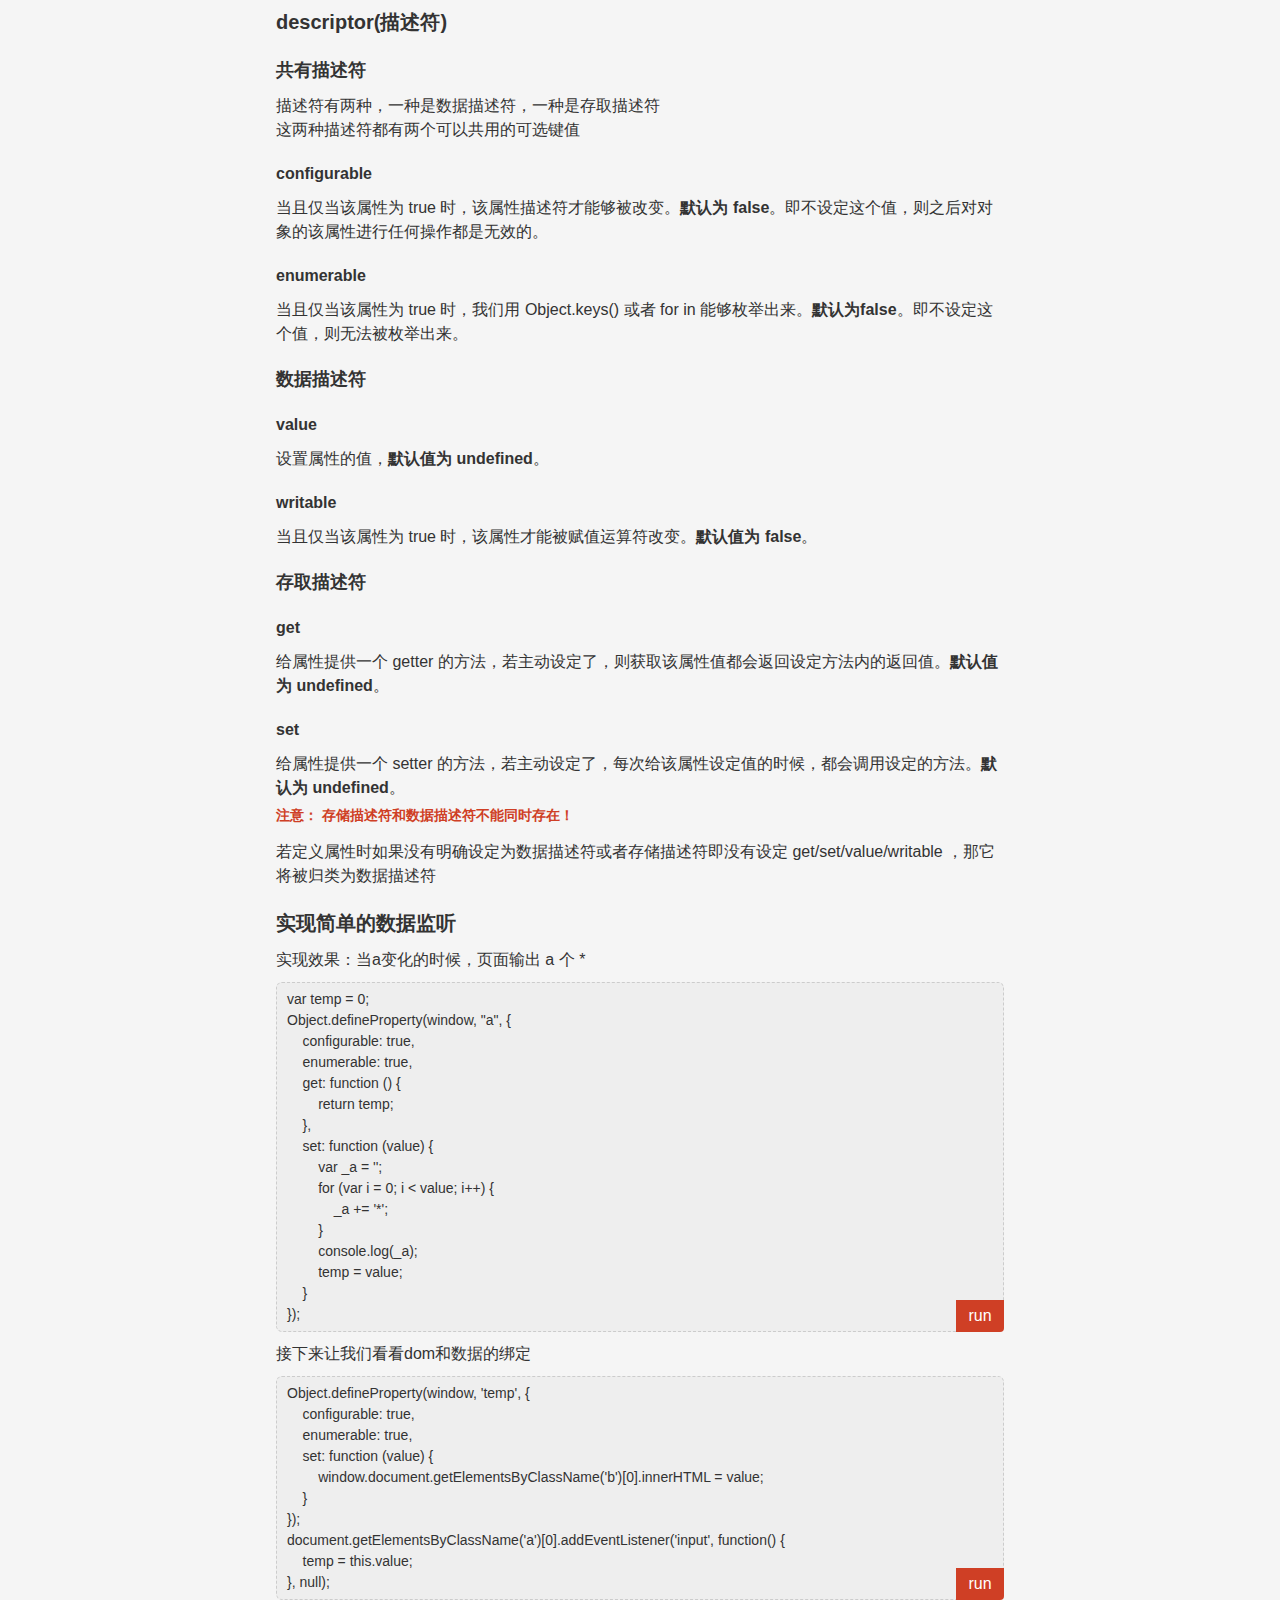
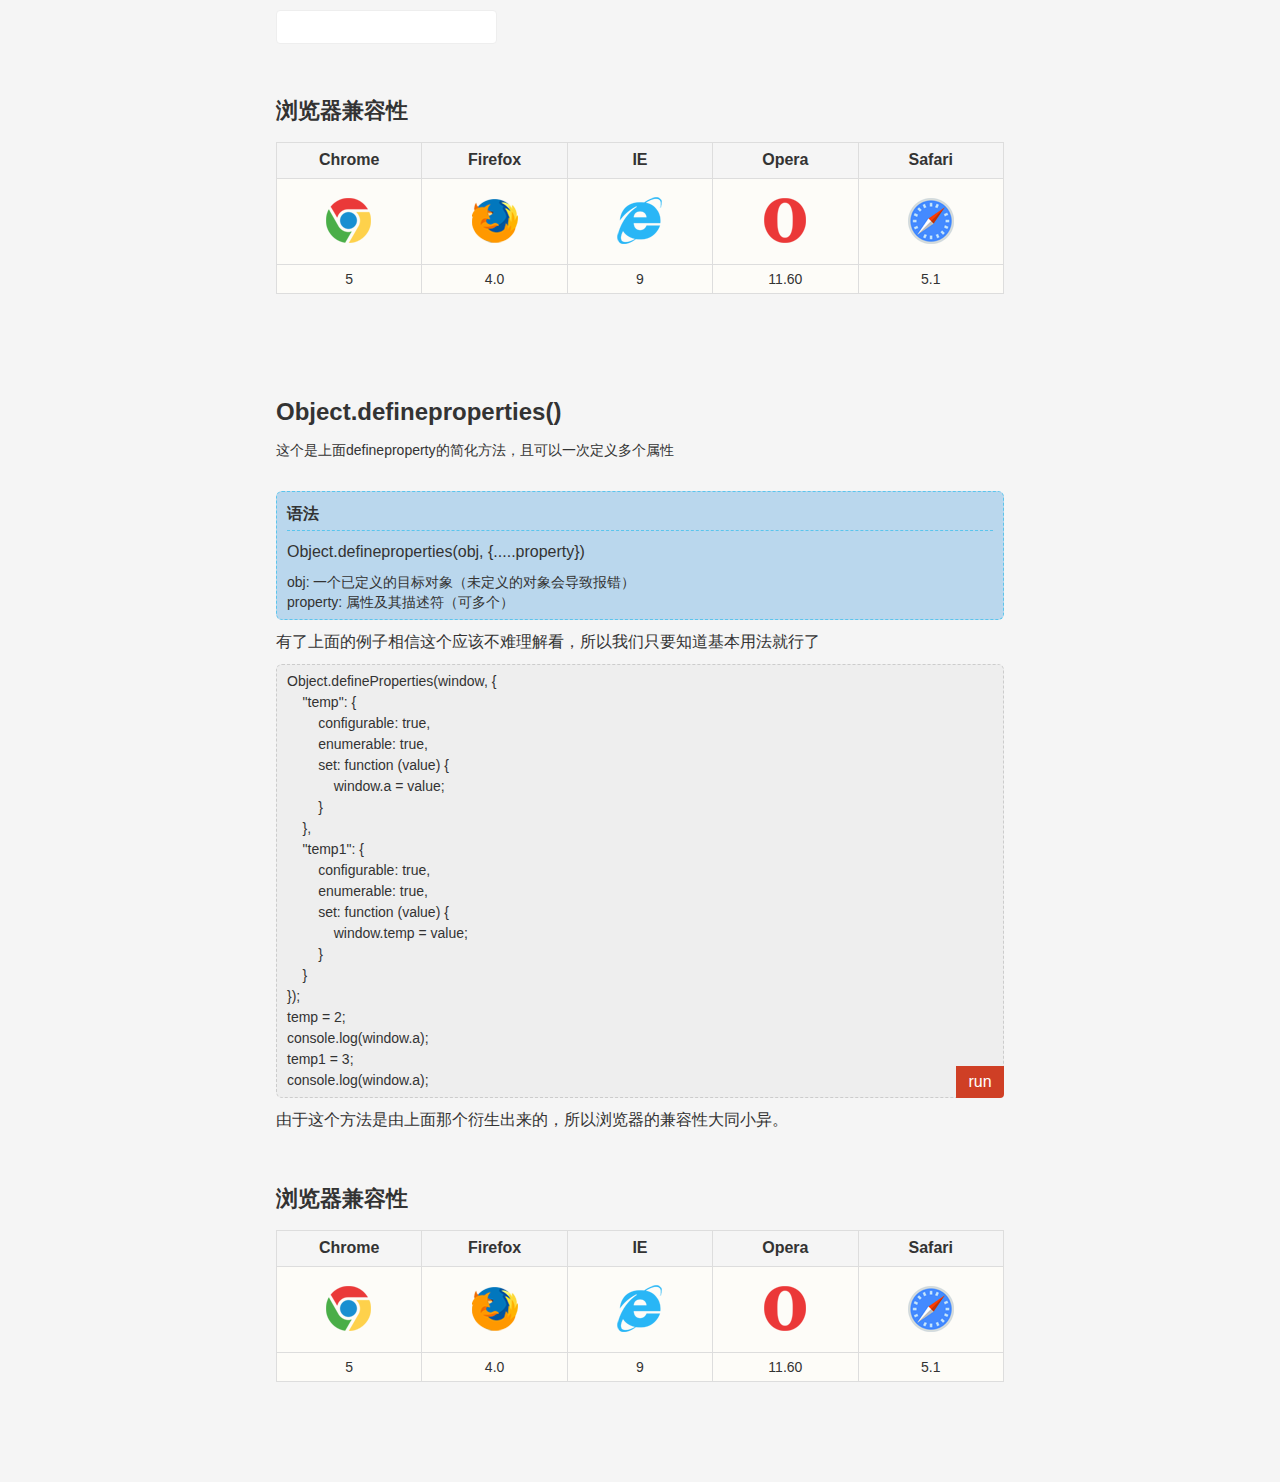
==== commit 6e385245: "添加深拷贝方法" ====
--- a/object/view/index.html
+++ b/object/view/index.html
@@ -1,240 +1,531 @@
 <!DOCTYPE html>
 <html>
 <head>
-	<meta charset="utf-8">
-	<title>technology-sharing_object</title>
-	<link rel="shortcut icon" href="../../resource/favicon/favicon.ico" type="image/x-icon" />
-	<link rel="stylesheet" type="text/css" href="../css/index.css">
+    <meta charset="utf-8">
+    <title>technology-sharing_object</title>
+    <link rel="shortcut icon" href="../../resource/favicon/favicon.ico" type="image/x-icon" />
+    <link rel="stylesheet" type="text/css" href="../css/index.css">
 </head>
 <body>
-	<div class="container">
-		<div class="nav">
-			<ul>
-				<li><a href="#preface" class="active">preface</a></li>
-				<li><a href="#assign">Object.assign()</a></li>
-				<li><a href="#create">Object.create()</a></li>
-				<li><a href="#copy">深拷贝与浅拷贝</a></li>
-			</ul>
-		</div>
-		<div class="main">
-			<div class="block" id="preface">
-				<div class="block_title">
-					<h1>Object对象及其应用</h1>
-					<small class="h1">分享人： Z77</small>
-				</div>
-				<div class="block_content">
-					<p>前言：</p>
-					<p class="block_ct">今天我要分享的是关于Object对象的方法，这个对象对我这个小小的切图仔来说是比较陌生的，平常除了用到Object.keys以外就真的很少很少接触到这个对象了，本来是单纯想要介绍数据的监听方法还有数据双向绑定的，但是了解了之后发现，数据绑定的原理还是挺好理解的，然后在Object对象中看到许多之前没有了解的东西还是挺棒的，还有些东西，真的不知道要用到哪里，感觉很鸡肋而且很多方法兼容性不是特别好，大部分IE8都是支持不了的（IE8什么时候才能退出江湖啊 碎碎念碎碎念）,但也顺便把这个大家伙拿出来分享一下。</p>
-					<p class="block_ct">本来打算也是用ppt的，但是感觉有时候要运行代码的话，换来换去总是不太麻烦。嘛，既然是前端就直接用页面来实现吧~</p>
-				</div>
-			</div>
-
-
-			<div class="block" id="assign">
-				<div class="block_title">
-					<h2>Object.assign()</h2>
-					<small>主要功能： 将源对象内的参数字段添加或者覆盖到目标对象中,返回值为更新后的目标对象</small>
-				</div>
-				<div class="block_content">
-					<div class="tip">
-						<p class="title">语法</p>
-						<p>Object.assign(target, ...sources)</p>
-						<p>target: 目标对象</p>
-						<p>sources: 源对象(多个)</p>
-					</div>
-					<p class="block_intro">方法会返回一个结果对象</p>
-					<div class="codearea">
-						<pre class="code">
-							var origin = {a: 'aaa',b: 'bbb',c: 'ccc'},
-								add = {c: 111,e: 'bbb'};
-							var target = Object.assign({},origin,add);
-							console.log(target);
-						</pre>
-						<div class="run btn">run</div>
-					</div>
-					<p class="block_intro">同时源对象也会改变，值和返回的对象相同</p>
-					<div class="codearea">
-						<pre class="code">
-							var foo = {a: 'aaa',b: 'bbb',c: 'ccc'};
-							Object.assign(foo,{d: 111});
-							console.log(foo);
-						</pre>
-						<div class="run btn">run</div>
-					</div>
-					<div class="browsersupport">
-						<h3>浏览器兼容性</h3>
-						<table class="browsersupport_table">
-						  	<tbody>
-						  		<tr>
-							      	<th>Chrome</th>
-							      	<th>Firefox</th>
-							      	<th>IE</th>
-							      	<th>Opera</th>
-							      	<th>Safari</th>
-						  		</tr>
-						  		<tr class="browsersupport_icons">
-						      		<td><span class="icon icon_browser icon_browser-bschrome"></span></td>
-						      		<td><span class="icon icon_browser icon_browser-bsfirefox"></span></td>
-						      		<td><span class="icon icon_browser icon_browser-noneie"></span></td>
-						      		<td><span class="icon icon_browser icon_browser-bsopera"></span></td>
-						      		<td><span class="icon icon_browser icon_browser-bssafari"></span></td>
-						  		</tr>
-						  		<tr>
-						  			<td>45</td>
-						  			<td>34 (34)</td>
-						  			<td>未实现</td>
-						  			<td>32</td>
-						  			<td>9</td>
-						  		</tr>
-							</tbody>
-						</table>
-					</div>
-					<p class="block_intro">从浏览器的兼容性你可以看到，没错这个就是其中一个鸡肋的方法，不过没关系，这个和我们平常用以下代码可以替代的，当然如果你不管兼容的话，请君随意</p>
-					<div class="codearea">
-						<pre class="code">
-							var foo = {a: 'aaa',b: 'bbb',c: 'ccc'};
-							var origin = {d: 111};
-							for (var i in origin) {
-								foo[i] = origin[i];
-							}
-							console.log(foo);
-						</pre>
-						<div class="run btn">run</div>
-					</div>
-				</div>
-			</div>
-
-
-
-			<div class="block" id="create">
-				<div class="block_title">
-					<h2>Object.create()</h2>
-					<small>主要功能： 会使用指定的原型对象及其属性去创建一个新的对象。</small>
-				</div>
-				<div class="block_content">
-					<div class="tip">
-						<p class="title">语法</p>
-						<p>Object.create(target, {...properties})</p>
-						<p>target: 目标对象(一般是一个空的对象)</p>
-						<p>properties: 所需要的包含添加的属性与该属性的值的对象</p>
-					</div>
-					<p class="block_intro">这个方法和上面的Object.assign()还是有点相像的,也是返回结果对象一般用于对象的创建，但是不能直接改变目标对象，且assign的参数是源对象，create的参数是各个属性的名称和相对应的值</p>
-					<p class="block_intro">正常的用法</p>
-					<div class="codearea">
-						<pre class="code">
-							var target = Object.create({},{d:{value: 233, enumerable: true}});
-							console.log(target);
-						</pre>
-						<div class="run btn">run</div>
-					</div>
-					<p class="block_intro">但是，如果你用Object.assign()的方法来用它，你会发现很神奇的现象</p>
-					<div class="codearea">
-						<pre class="code">
-							var origin = {a: 'aaa',b: 'bbb',c: 'ccc'};
-							var target = Object.create(origin,{d:{value: 233, enumerable: true}});
-							console.log(origin);
-							console.log(target);
-						</pre>
-						<div class="run btn">run</div>
-					</div>
-					<div class="browsersupport">
-						<h3>浏览器兼容性</h3>
-						<table class="browsersupport_table">
-						  	<tbody>
-						  		<tr>
-							      	<th>Chrome</th>
-							      	<th>Firefox</th>
-							      	<th>IE</th>
-							      	<th>Opera</th>
-							      	<th>Safari</th>
-						  		</tr>
-						  		<tr class="browsersupport_icons">
-						      		<td><span class="icon icon_browser icon_browser-bschrome"></span></td>
-						      		<td><span class="icon icon_browser icon_browser-bsfirefox"></span></td>
-						      		<td><span class="icon icon_browser icon_browser-bsie"></span></td>
-						      		<td><span class="icon icon_browser icon_browser-bsopera"></span></td>
-						      		<td><span class="icon icon_browser icon_browser-bssafari"></span></td>
-						  		</tr>
-						  		<tr>
-						  			<td>5</td>
-						  			<td>4.0 (2)	</td>
-						  			<td>9</td>
-						  			<td>11.60</td>
-						  			<td>5</td>
-						  		</tr>
-							</tbody>
-						</table>
-					</div>
-				</div>
-			</div>
-
-
-			<div class="block" id="copy">
-				<div class="block_title">
-					<h2>深拷贝与浅拷贝</h2>
-					<small>这是一个令人头疼的问题</small>
-				</div>
-				<div class="block_content">
-					<p class="block_intro">我们先来看一个现象</p>
-					<div class="codearea">
-						<pre class="code">
-							var a = {a: 1,b: 2,c: 3};
-							var b = a;
-							console.log(b);
-							b.d = 4;
-							console.log(b);
-							console.log(a);
-						</pre>
-						<div class="run btn">run</div>
-					</div>
-					<p class="block_intro">数组其实也算是object类型，所以也会有这样的现象</p>
-					<div class="codearea">
-						<pre class="code">
-							var a = [1,2,3];
-							var b = a;
-							console.log(b);
-							b[3] = 4;
-							console.log(b);
-							console.log(a);
-						</pre>
-						<div class="run btn">run</div>
-					</div>
-					<p class="block_intro">在js中这就叫做浅拷贝</p>
-					<p class="block_intro">对象不像其他Number、boolean、string类型等，如果是平常那样普通的赋值，那么源对象和目标对象就会指向同一地址，不管改变源对象的值还是目标对象的值，同时另一个值也会被改变，这就是为什么我们在对象方法中用var self = this;因为这个self可以实时更新的特性方便被我们运用。</p>
-					<br><br>
-					<p class="block_intro">深拷贝的现象大概会是下面这样的</p>
-					<div class="codearea">
-						<pre class="code">
-							var a = {a:1, b:2, c:3};
-							var b = Object.assign({},a);
-							console.log(b);
-							b.d = 4;
-							console.log(b);
-							console.log(a);
-						</pre>
-						<div class="run btn">run</div>
-					</div>
-					<p class="block_intro">但是注意，上面并不没有实现真正的深拷贝,因为当对象中还包含另一个对象，那么那个目标对象内部对象和源对象的内部对象还是指向同一储存地址。</p>
-
-				</div>
-
-			</div>
-		</div> 
-		<div class="inputarea">
-			<div class="console">
-				<p class="console_title">- 假装这是一个控制台 -</p>
-				<pre class="console_content"></pre>
-				<div class="clear btn" onclick="Code.clear()">clear</div>
-			</div>
-
-			<pre class="content" contenteditable="true"></pre>
-			<div class="run btn">run</div>
-		</div>
-	</div>
-	<script type="text/javascript" src="../js/util.js"></script>
-	<script type="text/javascript" src="../js/cursor.js"></script>
-	<script type="text/javascript" src="../js/index.js"></script>
-	<script type="text/javascript" class="myscript"></script>
+    <div class="container">
+        <div class="nav">
+            <ul>
+                <li><a href="#preface" class="active">preface</a></li>
+                <li><a href="#keys">Object.keys()</a></li>
+                <li><a href="#assign">Object.assign()</a></li>
+                <li><a href="#create">Object.create()</a></li>
+                <li><a href="#copy">深拷贝与浅拷贝</a></li>
+                <li><a href="#defineproperty">Object.defineProperty()</a></li>
+                <li><a href="#defineproperties">Object.defineProperties()</a></li>
+            </ul>
+        </div>
+        <div class="main">
+            <div class="block" id="preface">
+                <div class="block_title">
+                    <h1>Object对象及其应用</h1>
+                    <small class="h1">分享人： Z77</small>
+                </div>
+                <div class="block_content">
+                    <p>前言：</p>
+                    <p class="block_ct">今天我要分享的是关于Object对象的方法，这个对象对我这个小小的切图仔来说是比较陌生的，平常除了用到Object.keys以外就真的很少很少接触到这个对象了，本来是单纯想要介绍数据的监听方法还有数据双向绑定的，但是了解了之后发现，数据绑定的原理还是挺好理解的，然后在Object对象中看到许多之前没有了解的东西还是挺棒的，还有些东西，真的不知道要用到哪里，感觉很鸡肋而且很多方法兼容性不是特别好，大部分IE8都是支持不了的（IE8什么时候才能退出江湖啊 碎碎念碎碎念）,但也顺便把这个大家伙拿出来分享一下。</p>
+                    <p class="block_ct">本来打算也是用ppt的，但是感觉有时候要运行代码的话，换来换去总是不太麻烦。嘛，既然是前端就直接用页面来实现吧~</p>
+                </div>
+            </div>
+
+            <div class="block" id="keys">
+                <div class="block_title">
+                    <h1>Object.keys()</h1>
+                    <small>该方法会返回一个指定对象可枚举 属性名 组成的数组</small>
+                </div>
+                <div class="block_content">
+                    <div class="tip">
+                        <p class="title">语法</p>
+                        <p class="use">Object.keys(obj)</p>
+                        <p>obj: 指定对象</p>
+                        <p>sources: 源对象(多个)</p>
+                    </div>
+                    <div class="codearea">
+                        <pre class="code">
+                            var origin = {a: 'aaa',b: 'bbb',c: 'ccc'};
+                            console.log(Object.keys(origin));
+                        </pre>
+                        <div class="run btn">run</div>
+                    </div>
+                    <div class="browsersupport">
+                        <h3>浏览器兼容性</h3>
+                        <table class="browsersupport_table">
+                            <tbody>
+                                <tr>
+                                    <th>Chrome</th>
+                                    <th>Firefox</th>
+                                    <th>IE</th>
+                                    <th>Opera</th>
+                                    <th>Safari</th>
+                                </tr>
+                                <tr class="browsersupport_icons">
+                                    <td><span class="icon icon_browser icon_browser-bschrome"></span></td>
+                                    <td><span class="icon icon_browser icon_browser-bsfirefox"></span></td>
+                                    <td><span class="icon icon_browser icon_browser-bsie"></span></td>
+                                    <td><span class="icon icon_browser icon_browser-bsopera"></span></td>
+                                    <td><span class="icon icon_browser icon_browser-bssafari"></span></td>
+                                </tr>
+                                <tr>
+                                    <td>5</td>
+                                    <td>4.0 (2.0)</td>
+                                    <td>9</td>
+                                    <td>12</td>
+                                    <td>5</td>
+                                </tr>
+                            </tbody>
+                        </table>
+                    </div>
+                </div>
+            </div>
+
+            <div class="block" id="assign">
+                <div class="block_title">
+                    <h2>Object.assign()</h2>
+                    <small>主要功能： 将源对象内的参数字段添加或者覆盖到目标对象中,返回值为更新后的目标对象</small>
+                </div>
+                <div class="block_content">
+                    <div class="tip">
+                        <p class="title">语法</p>
+                        <p class="use">Object.assign(target, ...sources)</p>
+                        <p>target: 目标对象</p>
+                        <p>sources: 源对象(多个)</p>
+                    </div>
+                    <p class="block_intro">方法会返回一个结果对象</p>
+                    <div class="codearea">
+                        <pre class="code">
+                            var origin = {a: 'aaa',b: 'bbb',c: 'ccc'},
+                                add = {c: 111,e: 'bbb'};
+                            var target = Object.assign({},origin,add);
+                            console.log(target);
+                        </pre>
+                        <div class="run btn">run</div>
+                    </div>
+                    <p class="block_intro">同时源对象也会改变，值和返回的对象相同</p>
+                    <div class="codearea">
+                        <pre class="code">
+                            var foo = {a: 'aaa',b: 'bbb',c: 'ccc'};
+                            Object.assign(foo,{d: 111});
+                            console.log(foo);
+                        </pre>
+                        <div class="run btn">run</div>
+                    </div>
+                    <div class="browsersupport">
+                        <h3>浏览器兼容性</h3>
+                        <table class="browsersupport_table">
+                            <tbody>
+                                <tr>
+                                    <th>Chrome</th>
+                                    <th>Firefox</th>
+                                    <th>IE</th>
+                                    <th>Opera</th>
+                                    <th>Safari</th>
+                                </tr>
+                                <tr class="browsersupport_icons">
+                                    <td><span class="icon icon_browser icon_browser-bschrome"></span></td>
+                                    <td><span class="icon icon_browser icon_browser-bsfirefox"></span></td>
+                                    <td><span class="icon icon_browser icon_browser-noneie"></span></td>
+                                    <td><span class="icon icon_browser icon_browser-bsopera"></span></td>
+                                    <td><span class="icon icon_browser icon_browser-bssafari"></span></td>
+                                </tr>
+                                <tr>
+                                    <td>45</td>
+                                    <td>34 (34)</td>
+                                    <td>未实现</td>
+                                    <td>32</td>
+                                    <td>9</td>
+                                </tr>
+                            </tbody>
+                        </table>
+                    </div>
+                    <p class="block_intro">从浏览器的兼容性你可以看到，没错这个就是其中一个鸡肋的方法，不过没关系，这个和我们平常用以下代码可以替代的，当然如果你不管兼容的话，请君随意</p>
+                    <div class="codearea">
+                        <pre class="code">
+                            var foo = {a: 'aaa',b: 'bbb',c: 'ccc'};
+                            var origin = {d: 111};
+                            for (var i in origin) {
+                                foo[i] = origin[i];
+                            }
+                            console.log(foo);
+                        </pre>
+                        <div class="run btn">run</div>
+                    </div>
+                </div>
+            </div>
+
+
+
+            <div class="block" id="create">
+                <div class="block_title">
+                    <h2>Object.create()</h2>
+                    <small>主要功能： 会使用指定的原型对象及其属性去创建一个新的对象。</small>
+                </div>
+                <div class="block_content">
+                    <div class="tip">
+                        <p class="title">语法</p>
+                        <p class="use">Object.create(target, {...properties})</p>
+                        <p>target: 目标对象(一般是一个空的对象)</p>
+                        <p>properties: 所需要的包含添加的属性与该属性的值的对象</p>
+                    </div>
+                    <p class="block_intro">这个方法和上面的Object.assign()还是有点相像的,也是返回结果对象一般用于对象的创建，但是不能直接改变目标对象，且assign的参数是源对象，create的参数是各个属性的名称和相对应的值</p>
+                    <p class="block_intro">正常的用法</p>
+                    <div class="codearea">
+                        <pre class="code">
+                            var target = Object.create({},{d:{value: 233, enumerable: true}});
+                            console.log(target);
+                        </pre>
+                        <div class="run btn">run</div>
+                    </div>
+                    <p class="block_intro">但是，如果你用Object.assign()的方法来用它，你会发现很神奇的现象</p>
+                    <div class="codearea">
+                        <pre class="code">
+                            var origin = {a: 'aaa',b: 'bbb',c: 'ccc'};
+                            var target = Object.create(origin,{d:{value: 233, enumerable: true}});
+                            console.log(origin);
+                            console.log(target);
+                        </pre>
+                        <div class="run btn">run</div>
+                    </div>
+                    <div class="browsersupport">
+                        <h3>浏览器兼容性</h3>
+                        <table class="browsersupport_table">
+                            <tbody>
+                                <tr>
+                                    <th>Chrome</th>
+                                    <th>Firefox</th>
+                                    <th>IE</th>
+                                    <th>Opera</th>
+                                    <th>Safari</th>
+                                </tr>
+                                <tr class="browsersupport_icons">
+                                    <td><span class="icon icon_browser icon_browser-bschrome"></span></td>
+                                    <td><span class="icon icon_browser icon_browser-bsfirefox"></span></td>
+                                    <td><span class="icon icon_browser icon_browser-bsie"></span></td>
+                                    <td><span class="icon icon_browser icon_browser-bsopera"></span></td>
+                                    <td><span class="icon icon_browser icon_browser-bssafari"></span></td>
+                                </tr>
+                                <tr>
+                                    <td>5</td>
+                                    <td>4.0</td>
+                                    <td>9</td>
+                                    <td>11.60</td>
+                                    <td>5</td>
+                                </tr>
+                            </tbody>
+                        </table>
+                    </div>
+                </div>
+            </div>
+
+
+            <div class="block" id="copy">
+                <div class="block_title">
+                    <h2>深拷贝与浅拷贝</h2>
+                    <small>既然说到了assign和create方法，我也顺便把这个问题给分享了。这是一个令人头疼的问题，之前学习vue的时候因为浅拷贝引起的我还以为是vue把它们绑定了，当时郁闷了好久，还是后来<span class="name">@zhj</span>和我讨论问题的时候才发现的。感谢大佬</small>
+                </div>
+                <div class="block_content">
+                    <h4>浅拷贝</h4>
+                    <p class="block_intro">我们先来看一个现象</p>
+                    <div class="codearea">
+                        <pre class="code">
+                            var a = {a: 1,b: 2,c: 3};
+                            var b = a;
+                            console.log(b);
+                            b.d = 4;
+                            console.log(b);
+                            console.log(a);
+                        </pre>
+                        <div class="run btn">run</div>
+                    </div>
+                    <p class="block_intro">数组其实也算是object类型，所以也会有这样的现象</p>
+                    <div class="codearea">
+                        <pre class="code">
+                            var a = [1,2,3];
+                            var b = a;
+                            console.log(b);
+                            b[3] = 4;
+                            console.log(b);
+                            console.log(a);
+                        </pre>
+                        <div class="run btn">run</div>
+                    </div>
+                    <p class="block_intro">在js中这就叫做浅拷贝</p>
+                    <p class="block_intro">对象不像其他Number、boolean、string类型等，如果是平常那样普通的赋值，那么源对象和目标对象就会指向同一地址，不管改变源对象的值还是目标对象的值，同时另一个值也会被改变，这就是为什么我们在对象方法中用var self = this;因为这个self可以实时更新的特性方便被我们运用。</p>
+                    <h4>深拷贝</h4>
+                    <p class="block_intro">深拷贝的现象大概会是下面这样的</p>
+                    <div class="codearea">
+                        <pre class="code">
+                            var a = {a:1,b:2,c:3};
+                            var b = Object.assign({},a);
+                            console.log(b);
+                            b.d = 4;
+                            console.log(b);
+                            console.log(a);
+                        </pre>
+                        <div class="run btn">run</div>
+                    </div>
+                    <p class="block_intro">但是注意，上面并不没有实现真正的深拷贝,因为当对象中还包含另一个对象，那么那个目标对象内部对象和源对象的内部对象还是指向同一储存地址。</p>
+                    <p class="block_intro">这里是我实现深拷贝地方法，如果有问题，call me~</p>
+                    <div class="codearea">
+                        <pre class="code" id="code">
+                            function deepCopy(source) {
+                                var _source = source;
+
+                                for (var i = 1; i < arguments.length; i++) {
+                                    loop(arguments[i], function(subObj, subIndex) {
+                                        if (isArr(subObj)) {
+                                            _source[subIndex] = deepCopy([], subObj, _source[subIndex]);
+                                        } else if (isObj(subObj)) {
+                                            _source[subIndex] = deepCopy({}, subObj, _source[subIndex]);
+                                        } else {
+                                            _source[subIndex] = subObj;
+                                        }
+                                    });
+                                }
+
+                                return _source;
+                            }
+                            function loop(obj, callback, startIndex) {
+                                var i;
+
+                                if (! obj) {
+                                    return;
+                                }
+
+                                if (isObj(obj)) {
+                                    for (i in obj) {
+                                        callback(obj[i], i);
+                                    }
+                                } else {
+                                    i = startIndex ? startIndex : 0;
+
+                                    for (i; i < obj.length; i++) {
+                                        callback(obj[i], i);
+                                    }
+                                }
+                            };
+
+                            function isArr(obj) {
+                                return typeof obj === 'object' && obj.constructor === Array;
+                            };
+
+                            function isObj(obj) {
+                                return typeof obj === 'object' && obj.constructor === Object;
+                            };
+
+                            var a = {dd: 111, eee: {dsdf: 111}};
+                            var b = deepCopy({}, a);
+                            a.eee.ccc = 333;
+                            console.log(a);
+                            console.log(b);
+                        </pre>
+                        <div class="run btn">run</div>
+                    </div>
+                    <a href="//www.zhihu.com/question/23031215" target="_blank" class="block_a">这里有知乎里大佬关于深拷贝和浅拷贝更详细的解释</a>
+                </div>
+
+            </div>
+
+
+            <div class="block" id="defineproperty">
+                <div class="block_title">
+                    <h2>Object.defineProperty()</h2>
+                    <small>噔噔噔噔~~<br>这就是我们今天的重头戏！他就是平常我们看到的数据绑定的重点依靠对象</small>
+                </div>
+                <div class="block_content">
+                    <div class="tip">
+                        <p class="title">语法</p>
+                        <p class="use">Object.defineProperty(obj, propertyName, {...descriptor})</p>
+                        <p>obj: 一个已定义的目标对象（未定义的对象会导致报错）</p>
+                        <p>propertyName: 定义或修改的属性名</p>
+                        <p>descriptor: 将被定义或修改的属性的描述符。</p>
+                    </div>
+                    <h4>descriptor(描述符)</h4>
+
+                    <h5>共有描述符</h5>
+                    <p class="block_intro">描述符有两种，一种是数据描述符，一种是存取描述符<br>这两种描述符都有两个可以共用的可选键值</p>
+                    <h6>configurable</h6>
+                    <p class="block_intro">当且仅当该属性为 true 时，该属性描述符才能够被改变。<b>默认为 false</b>。即不设定这个值，则之后对对象的该属性进行任何操作都是无效的。</p>
+                    <h6>enumerable</h6>
+                    <p class="block_intro">当且仅当该属性为 true 时，我们用 Object.keys() 或者 for in 能够枚举出来。<b>默认为false</b>。即不设定这个值，则无法被枚举出来。</p>
+
+                    <h5>数据描述符</h5>
+                    <h6>value</h6>
+                    <p class="block_intro">设置属性的值，<b>默认值为 undefined</b>。</p>
+                    <h6>writable</h6>
+                    <p class="block_intro">当且仅当该属性为 true 时，该属性才能被赋值运算符改变。<b>默认值为 false</b>。</p>
+
+                    <h5>存取描述符</h5>
+                    <h6>get</h6>
+                    <p class="block_intro">给属性提供一个 getter 的方法，若主动设定了，则获取该属性值都会返回设定方法内的返回值。<b>默认值为 undefined</b>。</p>
+                    <h6>set</h6>
+                    <p class="block_intro">给属性提供一个 setter 的方法，若主动设定了，每次给该属性设定值的时候，都会调用设定的方法。<b>默认为 undefined</b>。</p>
+                    <p class="block_notice">注意： 存储描述符和数据描述符不能同时存在！</p>
+                    <p class="block_intro">若定义属性时如果没有明确设定为数据描述符或者存储描述符即没有设定 get/set/value/writable ，那它将被归类为数据描述符</p>
+                    <h4>实现简单的数据监听</h4>
+                    <p class="block_intro">实现效果：当a变化的时候，页面输出 a 个 *</p>
+                    <div class="codearea">
+                        <pre class="code">
+                            var temp = 0;
+                            Object.defineProperty(window, "a", {
+                                configurable: true,
+                                enumerable: true,
+                                get: function () {
+                                    return temp;
+                                },
+                                set: function (value) {
+                                    var _a = '';
+                                    for (var i = 0; i < value; i++) {
+                                        _a += '*';
+                                    }
+                                    console.log(_a);
+                                    temp = value;
+                                }
+                            });
+                        </pre>
+                        <div class="run btn">run</div>
+                    </div>
+                    <p class="block_intro">接下来让我们看看dom和数据的绑定</p>
+                    <div class="codearea">
+                        <pre class="code">
+                            Object.defineProperty(window, 'temp', {
+                                configurable: true,
+                                enumerable: true,
+                                set: function (value) {
+                                    window.document.getElementsByClassName('b')[0].innerHTML = value;
+                                }
+                            });
+                            document.getElementsByClassName('a')[0].addEventListener('input', function() {
+                                temp = this.value;
+                            }, null);
+                            
+                        </pre>
+                        <div class="run btn">run</div>
+                    </div>
+                    <input type="text" name="" class="a">
+                    <div class="b"></div>
+                    <div class="browsersupport">
+                        <h3>浏览器兼容性</h3>
+                        <table class="browsersupport_table">
+                            <tbody>
+                                <tr>
+                                    <th>Chrome</th>
+                                    <th>Firefox</th>
+                                    <th>IE</th>
+                                    <th>Opera</th>
+                                    <th>Safari</th>
+                                </tr>
+                                <tr class="browsersupport_icons">
+                                    <td><span class="icon icon_browser icon_browser-bschrome"></span></td>
+                                    <td><span class="icon icon_browser icon_browser-bsfirefox"></span></td>
+                                    <td><span class="icon icon_browser icon_browser-bsie"></span></td>
+                                    <td><span class="icon icon_browser icon_browser-bsopera"></span></td>
+                                    <td><span class="icon icon_browser icon_browser-bssafari"></span></td>
+                                </tr>
+                                <tr>
+                                    <td>5</td>
+                                    <td>4.0</td>
+                                    <td>9</td>
+                                    <td>11.60</td>
+                                    <td>5.1</td>
+                                </tr>
+                            </tbody>
+                        </table>
+                    </div>
+                </div>
+            </div>
+
+
+
+
+            <div class="block" id="defineproperties">
+                <div class="block_title">
+                    <h2>Object.defineproperties()</h2>
+                    <small>这个是上面defineproperty的简化方法，且可以一次定义多个属性</small>
+                </div>
+                <div class="block_content">
+                    <div class="tip">
+                        <p class="title">语法</p>
+                        <p class="use">Object.defineproperties(obj, {.....property})</p>
+                        <p>obj: 一个已定义的目标对象（未定义的对象会导致报错）</p>
+                        <p>property: 属性及其描述符（可多个）</p>
+                    </div>
+                    <p class="block_intro">有了上面的例子相信这个应该不难理解看，所以我们只要知道基本用法就行了</p>
+                    <div class="codearea">
+                        <pre class="code">
+                            Object.defineProperties(window, {
+                                "temp": {
+                                    configurable: true,
+                                    enumerable: true,
+                                    set: function (value) {
+                                        window.a = value;
+                                    }
+                                },
+                                "temp1": {
+                                    configurable: true,
+                                    enumerable: true,
+                                    set: function (value) {
+                                        window.temp = value;
+                                    }
+                                }
+                            });
+                            temp = 2;
+                            console.log(window.a);
+                            temp1 = 3;
+                            console.log(window.a);
+                        </pre>
+                        <div class="run btn">run</div>
+                    </div>
+                    <p class="block_intro">由于这个方法是由上面那个衍生出来的，所以浏览器的兼容性大同小异。</p>
+                    <div class="browsersupport">
+                        <h3>浏览器兼容性</h3>
+                        <table class="browsersupport_table">
+                            <tbody>
+                                <tr>
+                                    <th>Chrome</th>
+                                    <th>Firefox</th>
+                                    <th>IE</th>
+                                    <th>Opera</th>
+                                    <th>Safari</th>
+                                </tr>
+                                <tr class="browsersupport_icons">
+                                    <td><span class="icon icon_browser icon_browser-bschrome"></span></td>
+                                    <td><span class="icon icon_browser icon_browser-bsfirefox"></span></td>
+                                    <td><span class="icon icon_browser icon_browser-bsie"></span></td>
+                                    <td><span class="icon icon_browser icon_browser-bsopera"></span></td>
+                                    <td><span class="icon icon_browser icon_browser-bssafari"></span></td>
+                                </tr>
+                                <tr>
+                                    <td>5</td>
+                                    <td>4.0</td>
+                                    <td>9</td>
+                                    <td>11.60</td>
+                                    <td>5.1</td>
+                                </tr>
+                            </tbody>
+                        </table>
+                    </div>
+                </div>
+            </div>
+        </div> 
+        <div class="inputarea">
+            <div class="console">
+                <p class="console_title">- 假装这是一个控制台 -</p>
+                <pre class="console_content"></pre>
+                <div class="clear btn" onclick="Code.clear()">clear</div>
+            </div>
+
+            <pre class="content" contenteditable="true"></pre>
+            <div class="run btn">run</div>
+        </div>
+    </div>
+    <script type="text/javascript" src="../js/util.js"></script>
+    <script type="text/javascript" src="../js/cursor.js"></script>
+    <script type="text/javascript" src="../js/index.js"></script>
+    <script type="text/javascript" class="myscript"></script>
 </body>
 </html>
 
--- a/object/css/index.css
+++ b/object/css/index.css
@@ -11,8 +11,8 @@
 body {color:#333;position:relative;_background-attachment:fixed;_background-image:url(about:blank)}
 body,button,input,select,textarea {line-height:1.5em; font-family: '\5FAE\8F6F\96C5\9ED1','Microsoft YaHei',\5b8b\4f53,tahoma,arial,sans-serif;border:0}
 @font-face {
-	font-family: 'sourceHanSan';
-	src: url(../../resource/font/SourceHanSansCN-Regular.otf);
+    font-family: 'sourceHanSan';
+    src: url(../../resource/font/SourceHanSansCN-Regular.otf);
 }
 html, body{
 font-family: "sourceHanSan", "Hiragino Sans GB", "PingFang SC",Helvetica,"Microsoft YaHei","Hiragino Sans GB","enQuanYi Micro Hei",sans-serif;-webkit-font-smoothing: antialiased;
@@ -30,215 +30,259 @@
 .clearfix:after{ clear:both; content:"."; display:block; height:0; visibility:hidden;zoom:1;overflow: hidden;}
 
 body, html { 
-	height: 100%; 
-	background-color: #f5f5f5; 
+    height: 100%; 
+    background-color: #f5f5f5; 
 }
 
 p {
-	font-size: 16px;
+    font-size: 16px;
 }
 
 
 
 .icon {
-	display: inline-block;
-	background-repeat: no-repeat;
-	background-position: center;
+    display: inline-block;
+    background-repeat: no-repeat;
+    background-position: center;
 }
 
 .nav {
-	width: 20%;
-	height: 100%;
-	position: fixed;
-	left: 0;
-	top: 0;
-	border-right: 1px solid #3e5161;
-	background: url(../images/bg.png) no-repeat;
-	background-size: 100% 100%;
-	padding-bottom: 140px;
+    width: 20%;
+    height: 100%;
+    position: fixed;
+    left: 0;
+    top: 0;
+    border-right: 1px solid #3e5161;
+    background: url(../images/bg.png) no-repeat;
+    background-size: 100% 100%;
+    padding-bottom: 140px;
+    overflow: hidden;
 }
 .nav li a{
-	display: block;
-	font-size: 14px;
-	line-height: 3em;
-	color: #fff;
-	padding-left: 1em;
-	border-bottom: 1px solid #738492;
-	width: 100%;
+    display: block;
+    font-size: 14px;
+    line-height: 3em;
+    color: #fff;
+    padding-left: 1em;
+    border-bottom: 1px solid #738492;
+    width: 100%;
 }
 
 .nav a:hover, .nav a.active {
-	background-color: #2a3742;
+    background-color: #2a3742;
 }
 
 .run, .clear {
-	background-color: #cf3f25;
-	width: 3em;
-	text-align: center;
-	display: block;
-	height: 2em;
-	line-height: 2em;
-	font-size: 16px;
-	margin-top: -2em;
-	float: right;
-	color: #fff;
-	border-bottom-right-radius: 4px;
+    background-color: #cf3f25;
+    width: 3em;
+    text-align: center;
+    display: block;
+    height: 2em;
+    line-height: 2em;
+    font-size: 16px;
+    margin-top: -2em;
+    float: right;
+    color: #fff;
+    border-bottom-right-radius: 4px;
 }
 .clear {
-	background-color: #448aff;
+    background-color: #448aff;
 }
 
 .inputarea {
-	width: 20%;
-	position: fixed;
-	right: 0;
-	top: 0;
-	height: 100%;
-	border-left: 1px solid #3e5161;
-	padding: 10px;
+    width: 20%;
+    position: fixed;
+    right: 0;
+    top: 0;
+    height: 100%;
+    border-left: 1px solid #3e5161;
+    padding: 10px;
 }
 
 .content {
-	background-color: #fff;
-	border-radius: 4px;
-	position: absolute;
-	bottom: 10px;
-	top: 370px;
-	left: 10px;
-	right: 10px;
-	border: 1px solid #eee;
-	font-size: 14px;
-	margin-top: 10px;
-	padding: 10px;
-	border-bottom: 40px solid #fff;
-	white-space: pre-wrap;
-	overflow-x: hidden;
-	overflow-y: auto;
+    background-color: #fff;
+    border-radius: 4px;
+    position: absolute;
+    bottom: 10px;
+    top: 370px;
+    left: 10px;
+    right: 10px;
+    border: 1px solid #eee;
+    font-size: 14px;
+    margin-top: 10px;
+    padding: 10px;
+    border-bottom: 40px solid #fff;
+    white-space: pre-wrap;
+    overflow-x: hidden;
+    overflow-y: auto;
 }
 
 .console {
-	position: absolute;
-	top: 10px;
-	left: 10px;
-	right: 10px;
-	height: 350px;
+    position: absolute;
+    top: 10px;
+    left: 10px;
+    right: 10px;
+    height: 350px;
 }
 .console_title {
-	font-size: 12px;
-	text-align: center;
-	color: #777;
+    font-size: 12px;
+    text-align: center;
+    color: #777;
 }
 .console_content {
-	background-color: #eee;
-	border: 1px solid #ccc;
-	border-radius: 4px;
-	width: 100%;
-	height: 98%;
-	display: inline-block;
-	padding: 10px;
-	white-space: pre-wrap;
-	overflow-x: hidden;
-	overflow-y: auto;	
+    background-color: #eee;
+    border: 1px solid #ccc;
+    border-radius: 4px;
+    width: 100%;
+    height: 98%;
+    display: inline-block;
+    padding: 10px;
+    white-space: pre-wrap;
+    overflow-x: hidden;
+    overflow-y: auto;   
+    line-height: 1.1em;
 }
 
 
 .inputarea .run {
-	position: absolute;
-	z-index: 1;
-	bottom: 10px;
-	right: 10px;
+    position: absolute;
+    z-index: 1;
+    bottom: 10px;
+    right: 10px;
 }
 .inputarea .clear {
-	position: absolute;
-	z-index: 1;
-	right: 0;
-	bottom: -11px;
+    position: absolute;
+    z-index: 1;
+    right: 0;
+    bottom: -11px;
 }
 
 .main {
-	margin-left: 20%;
-	margin-right: 20%;
-	padding: 20px;
+    margin-left: 20%;
+    margin-right: 20%;
+    padding: 20px;
 }
 
 
 .block {
-	padding-bottom: 80px;
+    padding-bottom: 80px;
 }
 .block + .block {
-	margin-top: 20px;
+    margin-top: 20px;
 }
 .block_title h1 {
-	font-size: 32px;
-	font-weight: bold;
-	text-align: center;
-	padding: 20px 0 6px;
+    font-size: 32px;
+    font-weight: bold;
+    text-align: center;
+    padding: 20px 0 6px;
 }
 .block_title h2 {
-	font-size: 24px;
-	font-weight: bold;
+    font-size: 24px;
+    font-weight: bold;
 }
 h3 {
-	font-size: 22px;
+    padding-top: 20px;
+    font-size: 22px;
+    font-weight: bold;
+}
+h4 {
+    padding-top: 20px;
+    font-size: 20px;
+    font-weight: bold;
+}
+h5 {
+    padding-top: 20px;
+    font-size: 18px;
+    font-weight: bold;
+}
+h6 {
+    padding-top: 20px;
+    font-size: 16px;
+    font-weight: bold;
+}
+input {
+    margin-top: 10px;
+    background-color: #fff;
+    border-radius: 4px;
+    padding: 4px 6px;
+    border: 1px solid #eee;
+}
+span.name {
+    font-weight: bold;
+    background-color: #eee;
+    display: inline-block;
 }
 .block_title small {
-	display: block;
-	font-size: 14px;
-	margin-top: 10px;
+    display: block;
+    font-size: 14px;
+    margin-top: 10px;
 }
 .block_title small.h1 {
-	text-align: center;
+    text-align: center;
 }
 
 .block_content {
-	padding-top: 20px;
+    padding-top: 20px;
 }
 .block_ct {
-	text-indent: 2em;
+    text-indent: 2em;
 }
 .block_intro {
-	padding-top: 20px;
-	margin-bottom: -10px;
-	font-size: 16px;
-}
-
+    padding-top: 10px;
+    font-size: 16px;
+}
+.block_notice {
+    font-size: 14px;
+    font-weight: bold;
+    line-height: 30px;
+    color: #cf3f25;
+}
+.block_a {
+    padding-top: 10px;
+    display: block;
+    color: #448aff;
+    text-decoration: underline;
+}
 .tip {
-	background-color: #bad7ed;
-	padding: 6px 10px;
-	border: 1px dashed #5bc5ed;
-	margin-top: 10px;
-	border-radius: 6px;
+    background-color: #bad7ed;
+    padding: 6px 10px;
+    border: 1px dashed #5bc5ed;
+    margin-top: 10px;
+    border-radius: 6px;
 }
 .tip p {
-	line-height: 1.4em;
-	font-size: 14px;
+    line-height: 1.4em;
+    font-size: 14px;
 }
 .tip .title {
-	font-size: 16px;
-	font-weight: bold;
-	border-bottom: 1px dashed #5bc5ed;
-	line-height: 2em;
-	margin-bottom: 8px;
-}
-
+    font-size: 16px;
+    font-weight: bold;
+    border-bottom: 1px dashed #5bc5ed;
+    line-height: 2em;
+}
+.tip .use {
+    padding-top: 10px;
+    padding-bottom: 10px;
+    font-size: 16px;
+}
 .code {
-	background-color: #eee;
-	border: 1px dashed #ccc;
-	font-size: 14px;
-	padding: 6px 10px;
-	border-radius: 6px;
-	margin-top: 20px;
-
+    background-color: #eee;
+    border: 1px dashed #ccc;
+    font-size: 14px;
+    padding: 6px 10px;
+    border-radius: 6px;
+    margin-top: 10px;
+    white-space: pre-wrap;
 }
 
 code, pre {
-	font-family: "sourceHanSan", "Hiragino Sans GB", "PingFang SC",Helvetica,"Microsoft YaHei","Hiragino Sans GB","enQuanYi Micro Hei",sans-serif;-webkit-font-smoothing: antialiased;
-	-webkit-font-smoothing: antialiased;
+    font-family: "sourceHanSan", "Hiragino Sans GB", "PingFang SC",Helvetica,"Microsoft YaHei","Hiragino Sans GB","enQuanYi Micro Hei",sans-serif;-webkit-font-smoothing: antialiased;
+    -webkit-font-smoothing: antialiased;
 }
 
 
 .browsersupport {
-	margin-top: 30px;
+    margin-top: 30px;
 }
 .browsersupport_table th {
     padding: 0;
@@ -249,9 +293,9 @@
     border: 1px solid #ddd;
 }
 .browsersupport_table {
-	margin-top: 15px;
-	border: 1px solid #aaa;
-	width: 100%;
+    margin-top: 15px;
+    border: 1px solid #aaa;
+    width: 100%;
     border-collapse: collapse;
 }
 .browsersupport_table td {
@@ -261,18 +305,18 @@
     background-color: #fdfcf8;
     border: 1px solid #ddd;
     font-size: 14px;
-	line-height: 2em;
+    line-height: 2em;
 }
 .browsersupport_icons td {
-	font-size: 0;
+    font-size: 0;
     height: 86px;
     vertical-align: middle;
 }
 
 .icon_browser {
-	width: 48px;
-	height: 48px;
-	background-image: url('../images/browser.png');
+    width: 48px;
+    height: 48px;
+    background-image: url('../images/browser.png');
 }
 
 .icon_browser-bschrome {
@@ -308,8 +352,8 @@
 }
 
 .icon_browser_s {
-	width: 63px;
-	height: 30px;
+    width: 63px;
+    height: 30px;
 }
 .icon_browser_s-bschrome {
     background-position: -20px -20px;
